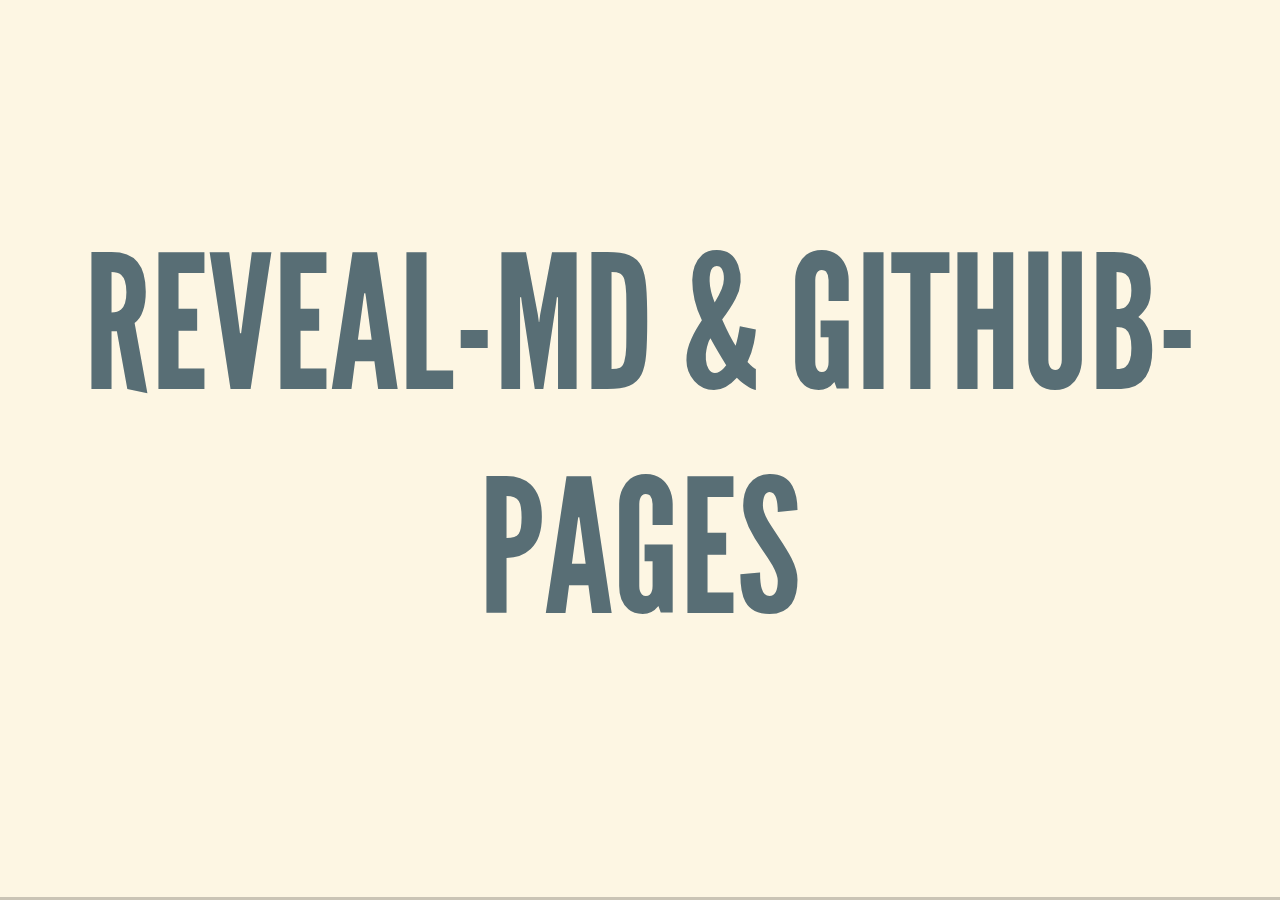
==== index.html @ 94e57914 "Initialize gh-pages" ====
<!DOCTYPE html>
<html lang="en">
  <head>
    <meta charset="utf-8" />
    <meta name="viewport" content="width=device-width, initial-scale=1.0, maximum-scale=1.0, user-scalable=no" />

    <title>reveal-md deployed to gh-pages</title>
    <link rel="stylesheet" href="./dist/reveal.css" />
    <link rel="stylesheet" href="./dist/theme/solarized.css" id="theme" />
    <link rel="stylesheet" href="./css/highlight/zenburn.css" />
    <link rel="stylesheet" href="./_assets/custom.css" />

  </head>
  <body>
    <div class="reveal">
      <div class="slides"><section  data-markdown><script type="text/template">

# reveal-md & github-pages

</script></section><section  data-markdown><script type="text/template">
## github-pages + reveal-md = awesome

* write your slides in markdown <!-- .element: class="fragment" data-fragment-index="0" -->
* commit them to github <!-- .element: class="fragment" data-fragment-index="1" -->
* get them automatically deployed <!-- .element: class="fragment" data-fragment-index=2" -->

</script></section><section  data-markdown><script type="text/template">
## get started

* just press this nice & friendly green button
![nice & friendly green button](img/1_pressButton.png)

</script></section><section  data-markdown><script type="text/template">
## get started

* give your new repo a name
* keep it public! (or git will deny to publish it)

</script></section><section  data-markdown><script type="text/template">
## get started

* choose 'gh-pages' to be the public-branch
![settings](img/2_settings.png)

</script></section><section  data-markdown><script type="text/template">
## get started

* choose 'gh-pages' to be the public-branch by:
  * first switching to master
  * and then switching back to gh-pages
  * github-bug? ¯\\_(ツ)_/¯

</script></section><section  data-markdown><script type="text/template">
![settings](img/3_selectBranch.png)

</script></section><section  data-markdown><script type="text/template">
## writing content

* edit the markdown-file `slides.md`
* find all configurations on [reveal-md](https://github.com/gaerfield/reveal-md-github-pages)

</script></section><section  data-markdown><script type="text/template">
## Customizations

* I changed a whee-bit the defaults

</script></section><section  data-markdown><script type="text/template">
## Customizations - CSS

* custom.css has some additional configs (who needs borders around pictures)
* just remove the content, if it not suits you
* but keep the file, or the build will fail

</script></section><section  data-markdown><script type="text/template">
## Customizations - includes

* the presentation is split up into multiple documents
* useful for large presentations
* an include is defined by

   `{{path/to/include.md}}`

</script></section><section  data-markdown><script type="text/template">
## Customizations - plantuml

* I really like diagrams
````
``` puml
A -> B
```
````

will become

<img src='https://g.gravizo.com/svg?@startuml;A -> B;@enduml'/>

</script></section><section  data-markdown><script type="text/template">
## Customizations - plantuml

* check [plantuml](https://plantuml.com/) for more details
* or even better: [the hitchhikers guide to plantuml](https://crashedmind.github.io/PlantUMLHitchhikersGuide/)

</script></section><section  data-markdown><script type="text/template">
## Customizations

* included scripts are configured in includes.js
* clear the content, if customizations not needed (but keep the file!)
* never read the following files:
  * `scripts/fileInclude.js`
  * `scripts/pumlpreprocessor.js`
* I know, they are open-source, but they are also crappy
* Me not good is in javascript

</script></section><section  data-markdown><script type="text/template">

# The End

have fun ;)

</script></section></div>
    </div>

    <script src="./dist/reveal.js"></script>

    <script src="./plugin/markdown/markdown.js"></script>
    <script src="./plugin/highlight/highlight.js"></script>
    <script src="./plugin/zoom/zoom.js"></script>
    <script src="./plugin/notes/notes.js"></script>
    <script src="./plugin/math/math.js"></script>
    <script>
      function extend() {
        var target = {};
        for (var i = 0; i < arguments.length; i++) {
          var source = arguments[i];
          for (var key in source) {
            if (source.hasOwnProperty(key)) {
              target[key] = source[key];
            }
          }
        }
        return target;
      }

      // default options to init reveal.js
      var defaultOptions = {
        controls: true,
        progress: true,
        history: true,
        center: true,
        transition: 'default', // none/fade/slide/convex/concave/zoom
        plugins: [
          RevealMarkdown,
          RevealHighlight,
          RevealZoom,
          RevealNotes,
          RevealMath
        ]
      };

      // options from URL query string
      var queryOptions = Reveal().getQueryHash() || {};

      var options = extend(defaultOptions, {"controls":false,"slideNumber":false,"transition":"slide","backgroundTransition":"fade"}, queryOptions);
    </script>


    <script>
      Reveal.initialize(options);
    </script>
  </body>
</html>
---- dist/reveal.css ----
/*!
* reveal.js 4.0.2
* https://revealjs.com
* MIT licensed
*
* Copyright (C) 2020 Hakim El Hattab, https://hakim.se
*/
.reveal .r-stretch,.reveal .stretch{max-width:none;max-height:none}.reveal pre.r-stretch code,.reveal pre.stretch code{height:100%;max-height:100%;box-sizing:border-box}.reveal .r-stack{display:grid}.reveal .r-stack>*{grid-area:1/1;margin:auto}.reveal .r-hstack,.reveal .r-vstack{display:flex}.reveal .r-vstack{flex-direction:column;align-items:center;justify-content:center}.reveal .r-hstack{flex-direction:row;align-items:center;justify-content:center}.reveal .items-stretch{align-items:stretch}.reveal .items-start{align-items:flex-start}.reveal .items-center{align-items:center}.reveal .items-end{align-items:flex-end}.reveal .justify-between{justify-content:space-between}.reveal .justify-around{justify-content:space-around}.reveal .justify-start{justify-content:flex-start}.reveal .justify-center{justify-content:center}.reveal .justify-end{justify-content:flex-end}html.reveal-full-page{width:100%;height:100%;height:100vh;height:calc(var(--vh,1vh) * 100);overflow:hidden}.reveal-viewport{height:100%;overflow:hidden;position:relative;line-height:1;margin:0;background-color:#fff;color:#000}.reveal .slides section .fragment{opacity:0;visibility:hidden;transition:all .2s ease;will-change:opacity}.reveal .slides section .fragment.visible{opacity:1;visibility:inherit}.reveal .slides section .fragment.disabled{transition:none}.reveal .slides section .fragment.grow{opacity:1;visibility:inherit}.reveal .slides section .fragment.grow.visible{transform:scale(1.3)}.reveal .slides section .fragment.shrink{opacity:1;visibility:inherit}.reveal .slides section .fragment.shrink.visible{transform:scale(.7)}.reveal .slides section .fragment.zoom-in{transform:scale(.1)}.reveal .slides section .fragment.zoom-in.visible{transform:none}.reveal .slides section .fragment.fade-out{opacity:1;visibility:inherit}.reveal .slides section .fragment.fade-out.visible{opacity:0;visibility:hidden}.reveal .slides section .fragment.semi-fade-out{opacity:1;visibility:inherit}.reveal .slides section .fragment.semi-fade-out.visible{opacity:.5;visibility:inherit}.reveal .slides section .fragment.strike{opacity:1;visibility:inherit}.reveal .slides section .fragment.strike.visible{text-decoration:line-through}.reveal .slides section .fragment.fade-up{transform:translate(0,40px)}.reveal .slides section .fragment.fade-up.visible{transform:translate(0,0)}.reveal .slides section .fragment.fade-down{transform:translate(0,-40px)}.reveal .slides section .fragment.fade-down.visible{transform:translate(0,0)}.reveal .slides section .fragment.fade-right{transform:translate(-40px,0)}.reveal .slides section .fragment.fade-right.visible{transform:translate(0,0)}.reveal .slides section .fragment.fade-left{transform:translate(40px,0)}.reveal .slides section .fragment.fade-left.visible{transform:translate(0,0)}.reveal .slides section .fragment.current-visible,.reveal .slides section .fragment.fade-in-then-out{opacity:0;visibility:hidden}.reveal .slides section .fragment.current-visible.current-fragment,.reveal .slides section .fragment.fade-in-then-out.current-fragment{opacity:1;visibility:inherit}.reveal .slides section .fragment.fade-in-then-semi-out{opacity:0;visibility:hidden}.reveal .slides section .fragment.fade-in-then-semi-out.visible{opacity:.5;visibility:inherit}.reveal .slides section .fragment.fade-in-then-semi-out.current-fragment{opacity:1;visibility:inherit}.reveal .slides section .fragment.highlight-blue,.reveal .slides section .fragment.highlight-current-blue,.reveal .slides section .fragment.highlight-current-green,.reveal .slides section .fragment.highlight-current-red,.reveal .slides section .fragment.highlight-green,.reveal .slides section .fragment.highlight-red{opacity:1;visibility:inherit}.reveal .slides section .fragment.highlight-red.visible{color:#ff2c2d}.reveal .slides section .fragment.highlight-green.visible{color:#17ff2e}.reveal .slides section .fragment.highlight-blue.visible{color:#1b91ff}.reveal .slides section .fragment.highlight-current-red.current-fragment{color:#ff2c2d}.reveal .slides section .fragment.highlight-current-green.current-fragment{color:#17ff2e}.reveal .slides section .fragment.highlight-current-blue.current-fragment{color:#1b91ff}.reveal:after{content:'';font-style:italic}.reveal iframe{z-index:1}.reveal a{position:relative}@keyframes bounce-right{0%,10%,25%,40%,50%{transform:translateX(0)}20%{transform:translateX(10px)}30%{transform:translateX(-5px)}}@keyframes bounce-left{0%,10%,25%,40%,50%{transform:translateX(0)}20%{transform:translateX(-10px)}30%{transform:translateX(5px)}}@keyframes bounce-down{0%,10%,25%,40%,50%{transform:translateY(0)}20%{transform:translateY(10px)}30%{transform:translateY(-5px)}}.reveal .controls{display:none;position:absolute;top:auto;bottom:12px;right:12px;left:auto;z-index:11;color:#000;pointer-events:none;font-size:10px}.reveal .controls button{position:absolute;padding:0;background-color:transparent;border:0;outline:0;cursor:pointer;color:currentColor;transform:scale(.9999);transition:color .2s ease,opacity .2s ease,transform .2s ease;z-index:2;pointer-events:auto;font-size:inherit;visibility:hidden;opacity:0;-webkit-appearance:none;-webkit-tap-highlight-color:transparent}.reveal .controls .controls-arrow:after,.reveal .controls .controls-arrow:before{content:'';position:absolute;top:0;left:0;width:2.6em;height:.5em;border-radius:.25em;background-color:currentColor;transition:all .15s ease,background-color .8s ease;transform-origin:.2em 50%;will-change:transform}.reveal .controls .controls-arrow{position:relative;width:3.6em;height:3.6em}.reveal .controls .controls-arrow:before{transform:translateX(.5em) translateY(1.55em) rotate(45deg)}.reveal .controls .controls-arrow:after{transform:translateX(.5em) translateY(1.55em) rotate(-45deg)}.reveal .controls .controls-arrow:hover:before{transform:translateX(.5em) translateY(1.55em) rotate(40deg)}.reveal .controls .controls-arrow:hover:after{transform:translateX(.5em) translateY(1.55em) rotate(-40deg)}.reveal .controls .controls-arrow:active:before{transform:translateX(.5em) translateY(1.55em) rotate(36deg)}.reveal .controls .controls-arrow:active:after{transform:translateX(.5em) translateY(1.55em) rotate(-36deg)}.reveal .controls .navigate-left{right:6.4em;bottom:3.2em;transform:translateX(-10px)}.reveal .controls .navigate-left.highlight{animation:bounce-left 2s 50 both ease-out}.reveal .controls .navigate-right{right:0;bottom:3.2em;transform:translateX(10px)}.reveal .controls .navigate-right .controls-arrow{transform:rotate(180deg)}.reveal .controls .navigate-right.highlight{animation:bounce-right 2s 50 both ease-out}.reveal .controls .navigate-up{right:3.2em;bottom:6.4em;transform:translateY(-10px)}.reveal .controls .navigate-up .controls-arrow{transform:rotate(90deg)}.reveal .controls .navigate-down{right:3.2em;bottom:-1.4em;padding-bottom:1.4em;transform:translateY(10px)}.reveal .controls .navigate-down .controls-arrow{transform:rotate(-90deg)}.reveal .controls .navigate-down.highlight{animation:bounce-down 2s 50 both ease-out}.reveal .controls[data-controls-back-arrows=faded] .navigate-up.enabled{opacity:.3}.reveal .controls[data-controls-back-arrows=faded] .navigate-up.enabled:hover{opacity:1}.reveal .controls[data-controls-back-arrows=hidden] .navigate-up.enabled{opacity:0;visibility:hidden}.reveal .controls .enabled{visibility:visible;opacity:.9;cursor:pointer;transform:none}.reveal .controls .enabled.fragmented{opacity:.5}.reveal .controls .enabled.fragmented:hover,.reveal .controls .enabled:hover{opacity:1}.reveal:not(.rtl) .controls[data-controls-back-arrows=faded] .navigate-left.enabled{opacity:.3}.reveal:not(.rtl) .controls[data-controls-back-arrows=faded] .navigate-left.enabled:hover{opacity:1}.reveal:not(.rtl) .controls[data-controls-back-arrows=hidden] .navigate-left.enabled{opacity:0;visibility:hidden}.reveal.rtl .controls[data-controls-back-arrows=faded] .navigate-right.enabled{opacity:.3}.reveal.rtl .controls[data-controls-back-arrows=faded] .navigate-right.enabled:hover{opacity:1}.reveal.rtl .controls[data-controls-back-arrows=hidden] .navigate-right.enabled{opacity:0;visibility:hidden}.reveal[data-navigation-mode=linear].has-horizontal-slides .navigate-down,.reveal[data-navigation-mode=linear].has-horizontal-slides .navigate-up{display:none}.reveal:not(.has-vertical-slides) .controls .navigate-left,.reveal[data-navigation-mode=linear].has-horizontal-slides .navigate-left{bottom:1.4em;right:5.5em}.reveal:not(.has-vertical-slides) .controls .navigate-right,.reveal[data-navigation-mode=linear].has-horizontal-slides .navigate-right{bottom:1.4em;right:.5em}.reveal:not(.has-horizontal-slides) .controls .navigate-up{right:1.4em;bottom:5em}.reveal:not(.has-horizontal-slides) .controls .navigate-down{right:1.4em;bottom:.5em}.reveal.has-dark-background .controls{color:#fff}.reveal.has-light-background .controls{color:#000}.reveal.no-hover .controls .controls-arrow:active:before,.reveal.no-hover .controls .controls-arrow:hover:before{transform:translateX(.5em) translateY(1.55em) rotate(45deg)}.reveal.no-hover .controls .controls-arrow:active:after,.reveal.no-hover .controls .controls-arrow:hover:after{transform:translateX(.5em) translateY(1.55em) rotate(-45deg)}@media screen and (min-width:500px){.reveal .controls[data-controls-layout=edges]{top:0;right:0;bottom:0;left:0}.reveal .controls[data-controls-layout=edges] .navigate-down,.reveal .controls[data-controls-layout=edges] .navigate-left,.reveal .controls[data-controls-layout=edges] .navigate-right,.reveal .controls[data-controls-layout=edges] .navigate-up{bottom:auto;right:auto}.reveal .controls[data-controls-layout=edges] .navigate-left{top:50%;left:.8em;margin-top:-1.8em}.reveal .controls[data-controls-layout=edges] .navigate-right{top:50%;right:.8em;margin-top:-1.8em}.reveal .controls[data-controls-layout=edges] .navigate-up{top:.8em;left:50%;margin-left:-1.8em}.reveal .controls[data-controls-layout=edges] .navigate-down{bottom:-.3em;left:50%;margin-left:-1.8em}}.reveal .progress{position:absolute;display:none;height:3px;width:100%;bottom:0;left:0;z-index:10;background-color:rgba(0,0,0,.2);color:#fff}.reveal .progress:after{content:'';display:block;position:absolute;height:10px;width:100%;top:-10px}.reveal .progress span{display:block;height:100%;width:100%;background-color:currentColor;transition:transform .8s cubic-bezier(.26,.86,.44,.985);transform-origin:0 0;transform:scaleX(0)}.reveal .slide-number{position:absolute;display:block;right:8px;bottom:8px;z-index:31;font-family:Helvetica,sans-serif;font-size:12px;line-height:1;color:#fff;background-color:rgba(0,0,0,.4);padding:5px}.reveal .slide-number a{color:currentColor}.reveal .slide-number-delimiter{margin:0 3px}.reveal{position:relative;width:100%;height:100%;overflow:hidden;touch-action:pinch-zoom}.reveal.embedded{touch-action:pan-y}.reveal .slides{position:absolute;width:100%;height:100%;top:0;right:0;bottom:0;left:0;margin:auto;pointer-events:none;overflow:visible;z-index:1;text-align:center;perspective:600px;perspective-origin:50% 40%}.reveal .slides>section{perspective:600px}.reveal .slides>section,.reveal .slides>section>section{display:none;position:absolute;width:100%;padding:20px 0;pointer-events:auto;z-index:10;transform-style:flat;transition:transform-origin .8s cubic-bezier(.26,.86,.44,.985),transform .8s cubic-bezier(.26,.86,.44,.985),visibility .8s cubic-bezier(.26,.86,.44,.985),opacity .8s cubic-bezier(.26,.86,.44,.985)}.reveal[data-transition-speed=fast] .slides section{transition-duration:.4s}.reveal[data-transition-speed=slow] .slides section{transition-duration:1.2s}.reveal .slides section[data-transition-speed=fast]{transition-duration:.4s}.reveal .slides section[data-transition-speed=slow]{transition-duration:1.2s}.reveal .slides>section.stack{padding-top:0;padding-bottom:0;pointer-events:none;height:100%}.reveal .slides>section.present,.reveal .slides>section>section.present{display:block;z-index:11;opacity:1}.reveal .slides>section:empty,.reveal .slides>section>section:empty,.reveal .slides>section>section[data-background-interactive],.reveal .slides>section[data-background-interactive]{pointer-events:none}.reveal.center,.reveal.center .slides,.reveal.center .slides section{min-height:0!important}.reveal .slides>section:not(.present),.reveal .slides>section>section:not(.present){pointer-events:none}.reveal.overview .slides>section,.reveal.overview .slides>section>section{pointer-events:auto}.reveal .slides>section.future,.reveal .slides>section.past,.reveal .slides>section>section.future,.reveal .slides>section>section.past{opacity:0}.reveal.slide section{-webkit-backface-visibility:hidden;backface-visibility:hidden}.reveal .slides>section[data-transition=slide].past,.reveal .slides>section[data-transition~=slide-out].past,.reveal.slide .slides>section:not([data-transition]).past{transform:translate(-150%,0)}.reveal .slides>section[data-transition=slide].future,.reveal .slides>section[data-transition~=slide-in].future,.reveal.slide .slides>section:not([data-transition]).future{transform:translate(150%,0)}.reveal .slides>section>section[data-transition=slide].past,.reveal .slides>section>section[data-transition~=slide-out].past,.reveal.slide .slides>section>section:not([data-transition]).past{transform:translate(0,-150%)}.reveal .slides>section>section[data-transition=slide].future,.reveal .slides>section>section[data-transition~=slide-in].future,.reveal.slide .slides>section>section:not([data-transition]).future{transform:translate(0,150%)}.reveal.linear section{-webkit-backface-visibility:hidden;backface-visibility:hidden}.reveal .slides>section[data-transition=linear].past,.reveal .slides>section[data-transition~=linear-out].past,.reveal.linear .slides>section:not([data-transition]).past{transform:translate(-150%,0)}.reveal .slides>section[data-transition=linear].future,.reveal .slides>section[data-transition~=linear-in].future,.reveal.linear .slides>section:not([data-transition]).future{transform:translate(150%,0)}.reveal .slides>section>section[data-transition=linear].past,.reveal .slides>section>section[data-transition~=linear-out].past,.reveal.linear .slides>section>section:not([data-transition]).past{transform:translate(0,-150%)}.reveal .slides>section>section[data-transition=linear].future,.reveal .slides>section>section[data-transition~=linear-in].future,.reveal.linear .slides>section>section:not([data-transition]).future{transform:translate(0,150%)}.reveal .slides section[data-transition=default].stack,.reveal.default .slides section.stack{transform-style:preserve-3d}.reveal .slides>section[data-transition=default].past,.reveal .slides>section[data-transition~=default-out].past,.reveal.default .slides>section:not([data-transition]).past{transform:translate3d(-100%,0,0) rotateY(-90deg) translate3d(-100%,0,0)}.reveal .slides>section[data-transition=default].future,.reveal .slides>section[data-transition~=default-in].future,.reveal.default .slides>section:not([data-transition]).future{transform:translate3d(100%,0,0) rotateY(90deg) translate3d(100%,0,0)}.reveal .slides>section>section[data-transition=default].past,.reveal .slides>section>section[data-transition~=default-out].past,.reveal.default .slides>section>section:not([data-transition]).past{transform:translate3d(0,-300px,0) rotateX(70deg) translate3d(0,-300px,0)}.reveal .slides>section>section[data-transition=default].future,.reveal .slides>section>section[data-transition~=default-in].future,.reveal.default .slides>section>section:not([data-transition]).future{transform:translate3d(0,300px,0) rotateX(-70deg) translate3d(0,300px,0)}.reveal .slides section[data-transition=convex].stack,.reveal.convex .slides section.stack{transform-style:preserve-3d}.reveal .slides>section[data-transition=convex].past,.reveal .slides>section[data-transition~=convex-out].past,.reveal.convex .slides>section:not([data-transition]).past{transform:translate3d(-100%,0,0) rotateY(-90deg) translate3d(-100%,0,0)}.reveal .slides>section[data-transition=convex].future,.reveal .slides>section[data-transition~=convex-in].future,.reveal.convex .slides>section:not([data-transition]).future{transform:translate3d(100%,0,0) rotateY(90deg) translate3d(100%,0,0)}.reveal .slides>section>section[data-transition=convex].past,.reveal .slides>section>section[data-transition~=convex-out].past,.reveal.convex .slides>section>section:not([data-transition]).past{transform:translate3d(0,-300px,0) rotateX(70deg) translate3d(0,-300px,0)}.reveal .slides>section>section[data-transition=convex].future,.reveal .slides>section>section[data-transition~=convex-in].future,.reveal.convex .slides>section>section:not([data-transition]).future{transform:translate3d(0,300px,0) rotateX(-70deg) translate3d(0,300px,0)}.reveal .slides section[data-transition=concave].stack,.reveal.concave .slides section.stack{transform-style:preserve-3d}.reveal .slides>section[data-transition=concave].past,.reveal .slides>section[data-transition~=concave-out].past,.reveal.concave .slides>section:not([data-transition]).past{transform:translate3d(-100%,0,0) rotateY(90deg) translate3d(-100%,0,0)}.reveal .slides>section[data-transition=concave].future,.reveal .slides>section[data-transition~=concave-in].future,.reveal.concave .slides>section:not([data-transition]).future{transform:translate3d(100%,0,0) rotateY(-90deg) translate3d(100%,0,0)}.reveal .slides>section>section[data-transition=concave].past,.reveal .slides>section>section[data-transition~=concave-out].past,.reveal.concave .slides>section>section:not([data-transition]).past{transform:translate3d(0,-80%,0) rotateX(-70deg) translate3d(0,-80%,0)}.reveal .slides>section>section[data-transition=concave].future,.reveal .slides>section>section[data-transition~=concave-in].future,.reveal.concave .slides>section>section:not([data-transition]).future{transform:translate3d(0,80%,0) rotateX(70deg) translate3d(0,80%,0)}.reveal .slides section[data-transition=zoom],.reveal.zoom .slides section:not([data-transition]){transition-timing-function:ease}.reveal .slides>section[data-transition=zoom].past,.reveal .slides>section[data-transition~=zoom-out].past,.reveal.zoom .slides>section:not([data-transition]).past{visibility:hidden;transform:scale(16)}.reveal .slides>section[data-transition=zoom].future,.reveal .slides>section[data-transition~=zoom-in].future,.reveal.zoom .slides>section:not([data-transition]).future{visibility:hidden;transform:scale(.2)}.reveal .slides>section>section[data-transition=zoom].past,.reveal .slides>section>section[data-transition~=zoom-out].past,.reveal.zoom .slides>section>section:not([data-transition]).past{transform:scale(16)}.reveal .slides>section>section[data-transition=zoom].future,.reveal .slides>section>section[data-transition~=zoom-in].future,.reveal.zoom .slides>section>section:not([data-transition]).future{transform:scale(.2)}.reveal.cube .slides{perspective:1300px}.reveal.cube .slides section{padding:30px;min-height:700px;-webkit-backface-visibility:hidden;backface-visibility:hidden;box-sizing:border-box;transform-style:preserve-3d}.reveal.center.cube .slides section{min-height:0}.reveal.cube .slides section:not(.stack):before{content:'';position:absolute;display:block;width:100%;height:100%;left:0;top:0;background:rgba(0,0,0,.1);border-radius:4px;transform:translateZ(-20px)}.reveal.cube .slides section:not(.stack):after{content:'';position:absolute;display:block;width:90%;height:30px;left:5%;bottom:0;background:0 0;z-index:1;border-radius:4px;box-shadow:0 95px 25px rgba(0,0,0,.2);transform:translateZ(-90px) rotateX(65deg)}.reveal.cube .slides>section.stack{padding:0;background:0 0}.reveal.cube .slides>section.past{transform-origin:100% 0;transform:translate3d(-100%,0,0) rotateY(-90deg)}.reveal.cube .slides>section.future{transform-origin:0 0;transform:translate3d(100%,0,0) rotateY(90deg)}.reveal.cube .slides>section>section.past{transform-origin:0 100%;transform:translate3d(0,-100%,0) rotateX(90deg)}.reveal.cube .slides>section>section.future{transform-origin:0 0;transform:translate3d(0,100%,0) rotateX(-90deg)}.reveal.page .slides{perspective-origin:0 50%;perspective:3000px}.reveal.page .slides section{padding:30px;min-height:700px;box-sizing:border-box;transform-style:preserve-3d}.reveal.page .slides section.past{z-index:12}.reveal.page .slides section:not(.stack):before{content:'';position:absolute;display:block;width:100%;height:100%;left:0;top:0;background:rgba(0,0,0,.1);transform:translateZ(-20px)}.reveal.page .slides section:not(.stack):after{content:'';position:absolute;display:block;width:90%;height:30px;left:5%;bottom:0;background:0 0;z-index:1;border-radius:4px;box-shadow:0 95px 25px rgba(0,0,0,.2);-webkit-transform:translateZ(-90px) rotateX(65deg)}.reveal.page .slides>section.stack{padding:0;background:0 0}.reveal.page .slides>section.past{transform-origin:0 0;transform:translate3d(-40%,0,0) rotateY(-80deg)}.reveal.page .slides>section.future{transform-origin:100% 0;transform:translate3d(0,0,0)}.reveal.page .slides>section>section.past{transform-origin:0 0;transform:translate3d(0,-40%,0) rotateX(80deg)}.reveal.page .slides>section>section.future{transform-origin:0 100%;transform:translate3d(0,0,0)}.reveal .slides section[data-transition=fade],.reveal.fade .slides section:not([data-transition]),.reveal.fade .slides>section>section:not([data-transition]){transform:none;transition:opacity .5s}.reveal.fade.overview .slides section,.reveal.fade.overview .slides>section>section{transition:none}.reveal .slides section[data-transition=none],.reveal.none .slides section:not([data-transition]){transform:none;transition:none}.reveal .pause-overlay{position:absolute;top:0;left:0;width:100%;height:100%;background:#000;visibility:hidden;opacity:0;z-index:100;transition:all 1s ease}.reveal .pause-overlay .resume-button{position:absolute;bottom:20px;right:20px;color:#ccc;border-radius:2px;padding:6px 14px;border:2px solid #ccc;font-size:16px;background:0 0;cursor:pointer}.reveal .pause-overlay .resume-button:hover{color:#fff;border-color:#fff}.reveal.paused .pause-overlay{visibility:visible;opacity:1}.reveal .no-transition,.reveal .no-transition *,.reveal .slides.disable-slide-transitions section{transition:none!important}.reveal .slides.disable-slide-transitions section{transform:none!important}.reveal .backgrounds{position:absolute;width:100%;height:100%;top:0;left:0;perspective:600px}.reveal .slide-background{display:none;position:absolute;width:100%;height:100%;opacity:0;visibility:hidden;overflow:hidden;background-color:rgba(0,0,0,0);transition:all .8s cubic-bezier(.26,.86,.44,.985)}.reveal .slide-background-content{position:absolute;width:100%;height:100%;background-position:50% 50%;background-repeat:no-repeat;background-size:cover}.reveal .slide-background.stack{display:block}.reveal .slide-background.present{opacity:1;visibility:visible;z-index:2}.print-pdf .reveal .slide-background{opacity:1!important;visibility:visible!important}.reveal .slide-background video{position:absolute;width:100%;height:100%;max-width:none;max-height:none;top:0;left:0;-o-object-fit:cover;object-fit:cover}.reveal .slide-background[data-background-size=contain] video{-o-object-fit:contain;object-fit:contain}.reveal>.backgrounds .slide-background[data-background-transition=none],.reveal[data-background-transition=none]>.backgrounds .slide-background{transition:none}.reveal>.backgrounds .slide-background[data-background-transition=slide],.reveal[data-background-transition=slide]>.backgrounds .slide-background{opacity:1;-webkit-backface-visibility:hidden;backface-visibility:hidden}.reveal>.backgrounds .slide-background.past[data-background-transition=slide],.reveal[data-background-transition=slide]>.backgrounds .slide-background.past{transform:translate(-100%,0)}.reveal>.backgrounds .slide-background.future[data-background-transition=slide],.reveal[data-background-transition=slide]>.backgrounds .slide-background.future{transform:translate(100%,0)}.reveal>.backgrounds .slide-background>.slide-background.past[data-background-transition=slide],.reveal[data-background-transition=slide]>.backgrounds .slide-background>.slide-background.past{transform:translate(0,-100%)}.reveal>.backgrounds .slide-background>.slide-background.future[data-background-transition=slide],.reveal[data-background-transition=slide]>.backgrounds .slide-background>.slide-background.future{transform:translate(0,100%)}.reveal>.backgrounds .slide-background.past[data-background-transition=convex],.reveal[data-background-transition=convex]>.backgrounds .slide-background.past{opacity:0;transform:translate3d(-100%,0,0) rotateY(-90deg) translate3d(-100%,0,0)}.reveal>.backgrounds .slide-background.future[data-background-transition=convex],.reveal[data-background-transition=convex]>.backgrounds .slide-background.future{opacity:0;transform:translate3d(100%,0,0) rotateY(90deg) translate3d(100%,0,0)}.reveal>.backgrounds .slide-background>.slide-background.past[data-background-transition=convex],.reveal[data-background-transition=convex]>.backgrounds .slide-background>.slide-background.past{opacity:0;transform:translate3d(0,-100%,0) rotateX(90deg) translate3d(0,-100%,0)}.reveal>.backgrounds .slide-background>.slide-background.future[data-background-transition=convex],.reveal[data-background-transition=convex]>.backgrounds .slide-background>.slide-background.future{opacity:0;transform:translate3d(0,100%,0) rotateX(-90deg) translate3d(0,100%,0)}.reveal>.backgrounds .slide-background.past[data-background-transition=concave],.reveal[data-background-transition=concave]>.backgrounds .slide-background.past{opacity:0;transform:translate3d(-100%,0,0) rotateY(90deg) translate3d(-100%,0,0)}.reveal>.backgrounds .slide-background.future[data-background-transition=concave],.reveal[data-background-transition=concave]>.backgrounds .slide-background.future{opacity:0;transform:translate3d(100%,0,0) rotateY(-90deg) translate3d(100%,0,0)}.reveal>.backgrounds .slide-background>.slide-background.past[data-background-transition=concave],.reveal[data-background-transition=concave]>.backgrounds .slide-background>.slide-background.past{opacity:0;transform:translate3d(0,-100%,0) rotateX(-90deg) translate3d(0,-100%,0)}.reveal>.backgrounds .slide-background>.slide-background.future[data-background-transition=concave],.reveal[data-background-transition=concave]>.backgrounds .slide-background>.slide-background.future{opacity:0;transform:translate3d(0,100%,0) rotateX(90deg) translate3d(0,100%,0)}.reveal>.backgrounds .slide-background[data-background-transition=zoom],.reveal[data-background-transition=zoom]>.backgrounds .slide-background{transition-timing-function:ease}.reveal>.backgrounds .slide-background.past[data-background-transition=zoom],.reveal[data-background-transition=zoom]>.backgrounds .slide-background.past{opacity:0;visibility:hidden;transform:scale(16)}.reveal>.backgrounds .slide-background.future[data-background-transition=zoom],.reveal[data-background-transition=zoom]>.backgrounds .slide-background.future{opacity:0;visibility:hidden;transform:scale(.2)}.reveal>.backgrounds .slide-background>.slide-background.past[data-background-transition=zoom],.reveal[data-background-transition=zoom]>.backgrounds .slide-background>.slide-background.past{opacity:0;visibility:hidden;transform:scale(16)}.reveal>.backgrounds .slide-background>.slide-background.future[data-background-transition=zoom],.reveal[data-background-transition=zoom]>.backgrounds .slide-background>.slide-background.future{opacity:0;visibility:hidden;transform:scale(.2)}.reveal[data-transition-speed=fast]>.backgrounds .slide-background{transition-duration:.4s}.reveal[data-transition-speed=slow]>.backgrounds .slide-background{transition-duration:1.2s}.reveal [data-auto-animate-target^=unmatched]{will-change:opacity}.reveal section[data-auto-animate]:not(.stack):not([data-auto-animate=running]) [data-auto-animate-target^=unmatched]{opacity:0}.reveal.overview{perspective-origin:50% 50%;perspective:700px}.reveal.overview .slides{-moz-transform-style:preserve-3d}.reveal.overview .slides section{height:100%;top:0!important;opacity:1!important;overflow:hidden;visibility:visible!important;cursor:pointer;box-sizing:border-box}.reveal.overview .slides section.present,.reveal.overview .slides section:hover{outline:10px solid rgba(150,150,150,.4);outline-offset:10px}.reveal.overview .slides section .fragment{opacity:1;transition:none}.reveal.overview .slides section:after,.reveal.overview .slides section:before{display:none!important}.reveal.overview .slides>section.stack{padding:0;top:0!important;background:0 0;outline:0;overflow:visible}.reveal.overview .backgrounds{perspective:inherit;-moz-transform-style:preserve-3d}.reveal.overview .backgrounds .slide-background{opacity:1;visibility:visible;outline:10px solid rgba(150,150,150,.1);outline-offset:10px}.reveal.overview .backgrounds .slide-background.stack{overflow:visible}.reveal.overview .slides section,.reveal.overview-deactivating .slides section{transition:none}.reveal.overview .backgrounds .slide-background,.reveal.overview-deactivating .backgrounds .slide-background{transition:none}.reveal.rtl .slides,.reveal.rtl .slides h1,.reveal.rtl .slides h2,.reveal.rtl .slides h3,.reveal.rtl .slides h4,.reveal.rtl .slides h5,.reveal.rtl .slides h6{direction:rtl;font-family:sans-serif}.reveal.rtl code,.reveal.rtl pre{direction:ltr}.reveal.rtl ol,.reveal.rtl ul{text-align:right}.reveal.rtl .progress span{transform-origin:100% 0}.reveal.has-parallax-background .backgrounds{transition:all .8s ease}.reveal.has-parallax-background[data-transition-speed=fast] .backgrounds{transition-duration:.4s}.reveal.has-parallax-background[data-transition-speed=slow] .backgrounds{transition-duration:1.2s}.reveal>.overlay{position:absolute;top:0;left:0;width:100%;height:100%;z-index:1000;background:rgba(0,0,0,.9);transition:all .3s ease}.reveal>.overlay .spinner{position:absolute;display:block;top:50%;left:50%;width:32px;height:32px;margin:-16px 0 0 -16px;z-index:10;background-image:url([data-uri]%2F%2F%2F6%2Bvr8nJybW1tcDAwOjo6Nvb26ioqKOjo7Ozs%2FLy8vz8%2FAAAAAAAAAAAACH%2FC05FVFNDQVBFMi4wAwEAAAAh%2FhpDcmVhdGVkIHdpdGggYWpheGxvYWQuaW5mbwAh%[base64]%2FV%2FnmOM82XiHRLYKhKP1oZmADdEAAAh%2BQQJCgAAACwAAAAAIAAgAAAE6hDISWlZpOrNp1lGNRSdRpDUolIGw5RUYhhHukqFu8DsrEyqnWThGvAmhVlteBvojpTDDBUEIFwMFBRAmBkSgOrBFZogCASwBDEY%2FCZSg7GSE0gSCjQBMVG023xWBhklAnoEdhQEfyNqMIcKjhRsjEdnezB%2BA4k8gTwJhFuiW4dokXiloUepBAp5qaKpp6%2BHo7aWW54wl7obvEe0kRuoplCGepwSx2jJvqHEmGt6whJpGpfJCHmOoNHKaHx61WiSR92E4lbFoq%2BB6QDtuetcaBPnW6%2BO7wDHpIiK9SaVK5GgV543tzjgGcghAgAh%[base64]%2B%2BG%2Bw48edZPK%2BM6hLJpQg484enXIdQFSS1u6UhksENEQAAIfkECQoAAAAsAAAAACAAIAAABOcQyEmpGKLqzWcZRVUQnZYg1aBSh2GUVEIQ2aQOE%2BG%2BcD4ntpWkZQj1JIiZIogDFFyHI0UxQwFugMSOFIPJftfVAEoZLBbcLEFhlQiqGp1Vd140AUklUN3eCA51C1EWMzMCezCBBmkxVIVHBWd3HHl9JQOIJSdSnJ0TDKChCwUJjoWMPaGqDKannasMo6WnM562R5YluZRwur0wpgqZE7NKUm%2BFNRPIhjBJxKZteWuIBMN4zRMIVIhffcgojwCF117i4nlLnY5ztRLsnOk%2BaV%2BoJY7V7m76PdkS4trKcdg0Zc0tTcKkRAAAIfkECQoAAAAsAAAAACAAIAAABO4QyEkpKqjqzScpRaVkXZWQEximw1BSCUEIlDohrft6cpKCk5xid5MNJTaAIkekKGQkWyKHkvhKsR7ARmitkAYDYRIbUQRQjWBwJRzChi9CRlBcY1UN4g0%[base64]%[base64]%2BE71SRQeyqUToLA7VxF0JDyIQh%2FMVVPMt1ECZlfcjZJ9mIKoaTl1MRIl5o4CUKXOwmyrCInCKqcWtvadL2SYhyASyNDJ0uIiRMDjI0Fd30%2FiI2UA5GSS5UDj2l6NoqgOgN4gksEBgYFf0FDqKgHnyZ9OX8HrgYHdHpcHQULXAS2qKpENRg7eAMLC7kTBaixUYFkKAzWAAnLC7FLVxLWDBLKCwaKTULgEwbLA4hJtOkSBNqITT3xEgfLpBtzE%2FjiuL04RGEBgwWhShRgQExHBAAh%2BQQJCgAAACwAAAAAIAAgAAAE7xDISWlSqerNpyJKhWRdlSAVoVLCWk6JKlAqAavhO9UkUHsqlE6CwO1cRdCQ8iEIfzFVTzLdRAmZX3I2SfZiCqGk5dTESJeaOAlClzsJsqwiJwiqnFrb2nS9kmIcgEsjQydLiIlHehhpejaIjzh9eomSjZR%[base64]%2BE71SRQeyqUToLA7VxF0JDyIQh%[base64]%2BE71SRQeyqUToLA7VxF0JDyIQh%2FMVVPMt1ECZlfcjZJ9mIKoaTl1MRIl5o4CUKXOwmyrCInCKqcWtvadL2SYhyASyNDJ0uIiUd6GAULDJCRiXo1CpGXDJOUjY%2BYip9DhToJA4RBLwMLCwVDfRgbBAaqqoZ1XBMHswsHtxtFaH1iqaoGNgAIxRpbFAgfPQSqpbgGBqUD1wBXeCYp1AYZ19JJOYgH1KwA4UBvQwXUBxPqVD9L3sbp2BNk2xvvFPJd%2BMFCN6HAAIKgNggY0KtEBAAh%[base64]%2BvsYMDAzZQPC9VCNkDWUhGkuE5PxJNwiUK4UfLzOlD4WvzAHaoG9nxPi5d%2BjYUqfAhhykOFwJWiAAAIfkECQoAAAAsAAAAACAAIAAABPAQyElpUqnqzaciSoVkXVUMFaFSwlpOCcMYlErAavhOMnNLNo8KsZsMZItJEIDIFSkLGQoQTNhIsFehRww2CQLKF0tYGKYSg%2BygsZIuNqJksKgbfgIGepNo2cIUB3V1B3IvNiBYNQaDSTtfhhx0CwVPI0UJe0%2Bbm4g5VgcGoqOcnjmjqDSdnhgEoamcsZuXO1aWQy8KAwOAuTYYGwi7w5h%2BKr0SJ8MFihpNbx%2B4Erq7BYBuzsdiH1jCAzoSfl0rVirNbRXlBBlLX%2BBP0XJLAPGzTkAuAOqb0WT5AH7OcdCm5B8TgRwSRKIHQtaLCwg1RAAAOwAAAAAAAAAAAA%3D%3D);visibility:visible;opacity:.6;transition:all .3s ease}.reveal>.overlay header{position:absolute;left:0;top:0;width:100%;padding:5px;z-index:2;box-sizing:border-box}.reveal>.overlay header a{display:inline-block;width:40px;height:40px;line-height:36px;padding:0 10px;float:right;opacity:.6;box-sizing:border-box}.reveal>.overlay header a:hover{opacity:1}.reveal>.overlay header a .icon{display:inline-block;width:20px;height:20px;background-position:50% 50%;background-size:100%;background-repeat:no-repeat}.reveal>.overlay header a.close .icon{background-image:url([data-uri])}.reveal>.overlay header a.external .icon{background-image:url([data-uri])}.reveal>.overlay .viewport{position:absolute;display:flex;top:50px;right:0;bottom:0;left:0}.reveal>.overlay.overlay-preview .viewport iframe{width:100%;height:100%;max-width:100%;max-height:100%;border:0;opacity:0;visibility:hidden;transition:all .3s ease}.reveal>.overlay.overlay-preview.loaded .viewport iframe{opacity:1;visibility:visible}.reveal>.overlay.overlay-preview.loaded .viewport-inner{position:absolute;z-index:-1;left:0;top:45%;width:100%;text-align:center;letter-spacing:normal}.reveal>.overlay.overlay-preview .x-frame-error{opacity:0;transition:opacity .3s ease .3s}.reveal>.overlay.overlay-preview.loaded .x-frame-error{opacity:1}.reveal>.overlay.overlay-preview.loaded .spinner{opacity:0;visibility:hidden;transform:scale(.2)}.reveal>.overlay.overlay-help .viewport{overflow:auto;color:#fff}.reveal>.overlay.overlay-help .viewport .viewport-inner{width:600px;margin:auto;padding:20px 20px 80px 20px;text-align:center;letter-spacing:normal}.reveal>.overlay.overlay-help .viewport .viewport-inner .title{font-size:20px}.reveal>.overlay.overlay-help .viewport .viewport-inner table{border:1px solid #fff;border-collapse:collapse;font-size:16px}.reveal>.overlay.overlay-help .viewport .viewport-inner table td,.reveal>.overlay.overlay-help .viewport .viewport-inner table th{width:200px;padding:14px;border:1px solid #fff;vertical-align:middle}.reveal>.overlay.overlay-help .viewport .viewport-inner table th{padding-top:20px;padding-bottom:20px}.reveal .playback{position:absolute;left:15px;bottom:20px;z-index:30;cursor:pointer;transition:all .4s ease;-webkit-tap-highlight-color:transparent}.reveal.overview .playback{opacity:0;visibility:hidden}.reveal .hljs{min-height:100%}.reveal .hljs table{margin:initial}.reveal .hljs-ln-code,.reveal .hljs-ln-numbers{padding:0;border:0}.reveal .hljs-ln-numbers{opacity:.6;padding-right:.75em;text-align:right;vertical-align:top}.reveal .hljs.has-highlights tr:not(.highlight-line){opacity:.4}.reveal .hljs:not(:first-child).fragment{position:absolute;top:0;left:0;width:100%;box-sizing:border-box}.reveal pre[data-auto-animate-target]{overflow:hidden}.reveal pre[data-auto-animate-target] code{height:100%}.reveal .roll{display:inline-block;line-height:1.2;overflow:hidden;vertical-align:top;perspective:400px;perspective-origin:50% 50%}.reveal .roll:hover{background:0 0;text-shadow:none}.reveal .roll span{display:block;position:relative;padding:0 2px;pointer-events:none;transition:all .4s ease;transform-origin:50% 0;transform-style:preserve-3d;-webkit-backface-visibility:hidden;backface-visibility:hidden}.reveal .roll:hover span{background:rgba(0,0,0,.5);transform:translate3d(0,0,-45px) rotateX(90deg)}.reveal .roll span:after{content:attr(data-title);display:block;position:absolute;left:0;top:0;padding:0 2px;-webkit-backface-visibility:hidden;backface-visibility:hidden;transform-origin:50% 0;transform:translate3d(0,110%,0) rotateX(-90deg)}.reveal aside.notes{display:none}.reveal .speaker-notes{display:none;position:absolute;width:33.33333%;height:100%;top:0;left:100%;padding:14px 18px 14px 18px;z-index:1;font-size:18px;line-height:1.4;border:1px solid rgba(0,0,0,.05);color:#222;background-color:#f5f5f5;overflow:auto;box-sizing:border-box;text-align:left;font-family:Helvetica,sans-serif;-webkit-overflow-scrolling:touch}.reveal .speaker-notes .notes-placeholder{color:#ccc;font-style:italic}.reveal .speaker-notes:focus{outline:0}.reveal .speaker-notes:before{content:'Speaker notes';display:block;margin-bottom:10px;opacity:.5}.reveal.show-notes{max-width:75%;overflow:visible}.reveal.show-notes .speaker-notes{display:block}@media screen and (min-width:1600px){.reveal .speaker-notes{font-size:20px}}@media screen and (max-width:1024px){.reveal.show-notes{border-left:0;max-width:none;max-height:70%;max-height:70vh;overflow:visible}.reveal.show-notes .speaker-notes{top:100%;left:0;width:100%;height:42.85714%;height:30vh;border:0}}@media screen and (max-width:600px){.reveal.show-notes{max-height:60%;max-height:60vh}.reveal.show-notes .speaker-notes{top:100%;height:66.66667%;height:40vh}.reveal .speaker-notes{font-size:14px}}.zoomed .reveal *,.zoomed .reveal :after,.zoomed .reveal :before{-webkit-backface-visibility:visible!important;backface-visibility:visible!important}.zoomed .reveal .controls,.zoomed .reveal .progress{opacity:0}.zoomed .reveal .roll span{background:0 0}.zoomed .reveal .roll span:after{visibility:hidden}html.print-pdf *{-webkit-print-color-adjust:exact}html.print-pdf{width:100%;height:100%;overflow:visible}html.print-pdf body{margin:0 auto!important;border:0;padding:0;float:none!important;overflow:visible}html.print-pdf .nestedarrow,html.print-pdf .reveal .controls,html.print-pdf .reveal .playback,html.print-pdf .reveal .progress,html.print-pdf .reveal.overview,html.print-pdf .state-background{display:none!important}html.print-pdf .reveal pre code{overflow:hidden!important;font-family:Courier,'Courier New',monospace!important}html.print-pdf .reveal{width:auto!important;height:auto!important;overflow:hidden!important}html.print-pdf .reveal .slides{position:static;width:100%!important;height:auto!important;zoom:1!important;pointer-events:initial;left:auto;top:auto;margin:0!important;padding:0!important;overflow:visible;display:block;perspective:none;perspective-origin:50% 50%}html.print-pdf .reveal .slides .pdf-page{position:relative;overflow:hidden;z-index:1;page-break-after:always}html.print-pdf .reveal .slides section{visibility:visible!important;display:block!important;position:absolute!important;margin:0!important;padding:0!important;box-sizing:border-box!important;min-height:1px;opacity:1!important;transform-style:flat!important;transform:none!important}html.print-pdf .reveal section.stack{position:relative!important;margin:0!important;padding:0!important;page-break-after:avoid!important;height:auto!important;min-height:auto!important}html.print-pdf .reveal img{box-shadow:none}html.print-pdf .reveal .backgrounds{display:none}html.print-pdf .reveal .slide-background{display:block!important;position:absolute;top:0;left:0;width:100%;height:100%;z-index:auto!important}html.print-pdf .reveal.show-notes{max-width:none;max-height:none}html.print-pdf .reveal .speaker-notes-pdf{display:block;width:100%;height:auto;max-height:none;top:auto;right:auto;bottom:auto;left:auto;z-index:100}html.print-pdf .reveal .speaker-notes-pdf[data-layout=separate-page]{position:relative;color:inherit;background-color:transparent;padding:20px;page-break-after:always;border:0}html.print-pdf .reveal .slide-number-pdf{display:block;position:absolute;font-size:14px}html.print-pdf .aria-status{display:none}@media print{html:not(.print-pdf){background:#fff;width:auto;height:auto;overflow:visible}html:not(.print-pdf) body{background:#fff;font-size:20pt;width:auto;height:auto;border:0;margin:0 5%;padding:0;overflow:visible;float:none!important}html:not(.print-pdf) .controls,html:not(.print-pdf) .fork-reveal,html:not(.print-pdf) .nestedarrow,html:not(.print-pdf) .reveal .backgrounds,html:not(.print-pdf) .reveal .progress,html:not(.print-pdf) .reveal .slide-number,html:not(.print-pdf) .share-reveal,html:not(.print-pdf) .state-background{display:none!important}html:not(.print-pdf) body,html:not(.print-pdf) li,html:not(.print-pdf) p,html:not(.print-pdf) td{font-size:20pt!important;color:#000}html:not(.print-pdf) h1,html:not(.print-pdf) h2,html:not(.print-pdf) h3,html:not(.print-pdf) h4,html:not(.print-pdf) h5,html:not(.print-pdf) h6{color:#000!important;height:auto;line-height:normal;text-align:left;letter-spacing:normal}html:not(.print-pdf) h1{font-size:28pt!important}html:not(.print-pdf) h2{font-size:24pt!important}html:not(.print-pdf) h3{font-size:22pt!important}html:not(.print-pdf) h4{font-size:22pt!important;font-variant:small-caps}html:not(.print-pdf) h5{font-size:21pt!important}html:not(.print-pdf) h6{font-size:20pt!important;font-style:italic}html:not(.print-pdf) a:link,html:not(.print-pdf) a:visited{color:#000!important;font-weight:700;text-decoration:underline}html:not(.print-pdf) div,html:not(.print-pdf) ol,html:not(.print-pdf) p,html:not(.print-pdf) ul{visibility:visible;position:static;width:auto;height:auto;display:block;overflow:visible;margin:0;text-align:left!important}html:not(.print-pdf) .reveal pre,html:not(.print-pdf) .reveal table{margin-left:0;margin-right:0}html:not(.print-pdf) .reveal pre code{padding:20px}html:not(.print-pdf) .reveal blockquote{margin:20px 0}html:not(.print-pdf) .reveal .slides{position:static!important;width:auto!important;height:auto!important;left:0!important;top:0!important;margin-left:0!important;margin-top:0!important;padding:0!important;zoom:1!important;transform:none!important;overflow:visible!important;display:block!important;text-align:left!important;perspective:none;perspective-origin:50% 50%}html:not(.print-pdf) .reveal .slides section{visibility:visible!important;position:static!important;width:auto!important;height:auto!important;display:block!important;overflow:visible!important;left:0!important;top:0!important;margin-left:0!important;margin-top:0!important;padding:60px 20px!important;z-index:auto!important;opacity:1!important;page-break-after:always!important;transform-style:flat!important;transform:none!important;transition:none!important}html:not(.print-pdf) .reveal .slides section.stack{padding:0!important}html:not(.print-pdf) .reveal section:last-of-type{page-break-after:avoid!important}html:not(.print-pdf) .reveal section .fragment{opacity:1!important;visibility:visible!important;transform:none!important}html:not(.print-pdf) .reveal section img{display:block;margin:15px 0;background:#fff;border:1px solid #666;box-shadow:none}html:not(.print-pdf) .reveal section small{font-size:.8em}html:not(.print-pdf) .reveal .hljs{max-height:100%;white-space:pre-wrap;word-wrap:break-word;word-break:break-word;font-size:15pt}html:not(.print-pdf) .reveal .hljs .hljs-ln-numbers{white-space:nowrap}html:not(.print-pdf) .reveal .hljs td{font-size:inherit!important;color:inherit!important}}
---- dist/theme/solarized.css ----
/**
 * Solarized Light theme for reveal.js.
 * Author: Achim Staebler
 */
@import url(fonts/league-gothic/league-gothic.css);
@import url(https://fonts.googleapis.com/css?family=Lato:400,700,400italic,700italic);
/**
 * Solarized colors by Ethan Schoonover
 */
html * {
  color-profile: sRGB;
  rendering-intent: auto; }

/*********************************************
 * GLOBAL STYLES
 *********************************************/
:root {
  --background-color: #fdf6e3;
  --main-font: Lato, sans-serif;
  --main-font-size: 40px;
  --main-color: #657b83;
  --block-margin: 20px;
  --heading-margin: 0 0 20px 0;
  --heading-font: League Gothic, Impact, sans-serif;
  --heading-color: #586e75;
  --heading-line-height: 1.2;
  --heading-letter-spacing: normal;
  --heading-text-transform: uppercase;
  --heading-text-shadow: none;
  --heading-font-weight: normal;
  --heading1-text-shadow: none;
  --heading1-size: 3.77em;
  --heading2-size: 2.11em;
  --heading3-size: 1.55em;
  --heading4-size: 1em;
  --code-font: monospace;
  --link-color: #268bd2;
  --link-color-hover: #78b9e6;
  --selection-background-color: #d33682;
  --selection-color: #fff; }

.reveal-viewport {
  background: #fdf6e3;
  background-color: #fdf6e3; }

.reveal {
  font-family: "Lato", sans-serif;
  font-size: 40px;
  font-weight: normal;
  color: #657b83; }

.reveal ::selection {
  color: #fff;
  background: #d33682;
  text-shadow: none; }

.reveal ::-moz-selection {
  color: #fff;
  background: #d33682;
  text-shadow: none; }

.reveal .slides section,
.reveal .slides section > section {
  line-height: 1.3;
  font-weight: inherit; }

/*********************************************
 * HEADERS
 *********************************************/
.reveal h1,
.reveal h2,
.reveal h3,
.reveal h4,
.reveal h5,
.reveal h6 {
  margin: 0 0 20px 0;
  color: #586e75;
  font-family: "League Gothic", Impact, sans-serif;
  font-weight: normal;
  line-height: 1.2;
  letter-spacing: normal;
  text-transform: uppercase;
  text-shadow: none;
  word-wrap: break-word; }

.reveal h1 {
  font-size: 3.77em; }

.reveal h2 {
  font-size: 2.11em; }

.reveal h3 {
  font-size: 1.55em; }

.reveal h4 {
  font-size: 1em; }

.reveal h1 {
  text-shadow: none; }

/*********************************************
 * OTHER
 *********************************************/
.reveal p {
  margin: 20px 0;
  line-height: 1.3; }

/* Ensure certain elements are never larger than the slide itself */
.reveal img,
.reveal video,
.reveal iframe {
  max-width: 95%;
  max-height: 95%; }

.reveal strong,
.reveal b {
  font-weight: bold; }

.reveal em {
  font-style: italic; }

.reveal ol,
.reveal dl,
.reveal ul {
  display: inline-block;
  text-align: left;
  margin: 0 0 0 1em; }

.reveal ol {
  list-style-type: decimal; }

.reveal ul {
  list-style-type: disc; }

.reveal ul ul {
  list-style-type: square; }

.reveal ul ul ul {
  list-style-type: circle; }

.reveal ul ul,
.reveal ul ol,
.reveal ol ol,
.reveal ol ul {
  display: block;
  margin-left: 40px; }

.reveal dt {
  font-weight: bold; }

.reveal dd {
  margin-left: 40px; }

.reveal blockquote {
  display: block;
  position: relative;
  width: 70%;
  margin: 20px auto;
  padding: 5px;
  font-style: italic;
  background: rgba(255, 255, 255, 0.05);
  box-shadow: 0px 0px 2px rgba(0, 0, 0, 0.2); }

.reveal blockquote p:first-child,
.reveal blockquote p:last-child {
  display: inline-block; }

.reveal q {
  font-style: italic; }

.reveal pre {
  display: block;
  position: relative;
  width: 90%;
  margin: 20px auto;
  text-align: left;
  font-size: 0.55em;
  font-family: monospace;
  line-height: 1.2em;
  word-wrap: break-word;
  box-shadow: 0px 5px 15px rgba(0, 0, 0, 0.15); }

.reveal code {
  font-family: monospace;
  text-transform: none; }

.reveal pre code {
  display: block;
  padding: 5px;
  overflow: auto;
  max-height: 400px;
  word-wrap: normal; }

.reveal table {
  margin: auto;
  border-collapse: collapse;
  border-spacing: 0; }

.reveal table th {
  font-weight: bold; }

.reveal table th,
.reveal table td {
  text-align: left;
  padding: 0.2em 0.5em 0.2em 0.5em;
  border-bottom: 1px solid; }

.reveal table th[align="center"],
.reveal table td[align="center"] {
  text-align: center; }

.reveal table th[align="right"],
.reveal table td[align="right"] {
  text-align: right; }

.reveal table tbody tr:last-child th,
.reveal table tbody tr:last-child td {
  border-bottom: none; }

.reveal sup {
  vertical-align: super;
  font-size: smaller; }

.reveal sub {
  vertical-align: sub;
  font-size: smaller; }

.reveal small {
  display: inline-block;
  font-size: 0.6em;
  line-height: 1.2em;
  vertical-align: top; }

.reveal small * {
  vertical-align: top; }

.reveal img {
  margin: 20px 0; }

/*********************************************
 * LINKS
 *********************************************/
.reveal a {
  color: #268bd2;
  text-decoration: none;
  transition: color .15s ease; }

.reveal a:hover {
  color: #78b9e6;
  text-shadow: none;
  border: none; }

.reveal .roll span:after {
  color: #fff;
  background: #1a6091; }

/*********************************************
 * Frame helper
 *********************************************/
.reveal .r-frame {
  border: 4px solid #657b83;
  box-shadow: 0 0 10px rgba(0, 0, 0, 0.15); }

.reveal a .r-frame {
  transition: all .15s linear; }

.reveal a:hover .r-frame {
  border-color: #268bd2;
  box-shadow: 0 0 20px rgba(0, 0, 0, 0.55); }

/*********************************************
 * NAVIGATION CONTROLS
 *********************************************/
.reveal .controls {
  color: #268bd2; }

/*********************************************
 * PROGRESS BAR
 *********************************************/
.reveal .progress {
  background: rgba(0, 0, 0, 0.2);
  color: #268bd2; }

/*********************************************
 * PRINT BACKGROUND
 *********************************************/
@media print {
  .backgrounds {
    background-color: #fdf6e3; } }
---- css/highlight/zenburn.css ----
/*

Zenburn style from voldmar.ru (c) Vladimir Epifanov <voldmar@voldmar.ru>
based on dark.css by Ivan Sagalaev

*/

.hljs {
  display: block;
  overflow-x: auto;
  padding: 0.5em;
  background: #3f3f3f;
  color: #dcdcdc;
}

.hljs-keyword,
.hljs-selector-tag,
.hljs-tag {
  color: #e3ceab;
}

.hljs-template-tag {
  color: #dcdcdc;
}

.hljs-number {
  color: #8cd0d3;
}

.hljs-variable,
.hljs-template-variable,
.hljs-attribute {
  color: #efdcbc;
}

.hljs-literal {
  color: #efefaf;
}

.hljs-subst {
  color: #8f8f8f;
}

.hljs-title,
.hljs-name,
.hljs-selector-id,
.hljs-selector-class,
.hljs-section,
.hljs-type {
  color: #efef8f;
}

.hljs-symbol,
.hljs-bullet,
.hljs-link {
  color: #dca3a3;
}

.hljs-deletion,
.hljs-string,
.hljs-built_in,
.hljs-builtin-name {
  color: #cc9393;
}

.hljs-addition,
.hljs-comment,
.hljs-quote,
.hljs-meta {
  color: #7f9f7f;
}


.hljs-emphasis {
  font-style: italic;
}

.hljs-strong {
  font-weight: bold;
}
---- _assets/custom.css ----
html.dimBackground .slide-background { opacity: 0.4 !important; }

/* make code sections larger */
.reveal pre code {
    max-height: 525px;
}

/* images without borders */
.reveal section img { background:none; border:none; box-shadow:none; }

.reveal pre {
    box-shadow: none;
}

/* two-column layout */
#left {
    left: -8.33%;
    text-align: left;
    float: left;
    width: 50%;
    z-index: -10;
}

#right {
    left: 31.25%;
    top: 75px;
    float: right;
    text-align: right;
    z-index: -10;
    width: 50%;
}

/* inline-code with light grey background*/
.reveal code {
  /* background: #F5F5F5; /* lighter */
  background: #e7e8e2; /* darker */
  border-radius: 2px;
  padding: 1px;
}
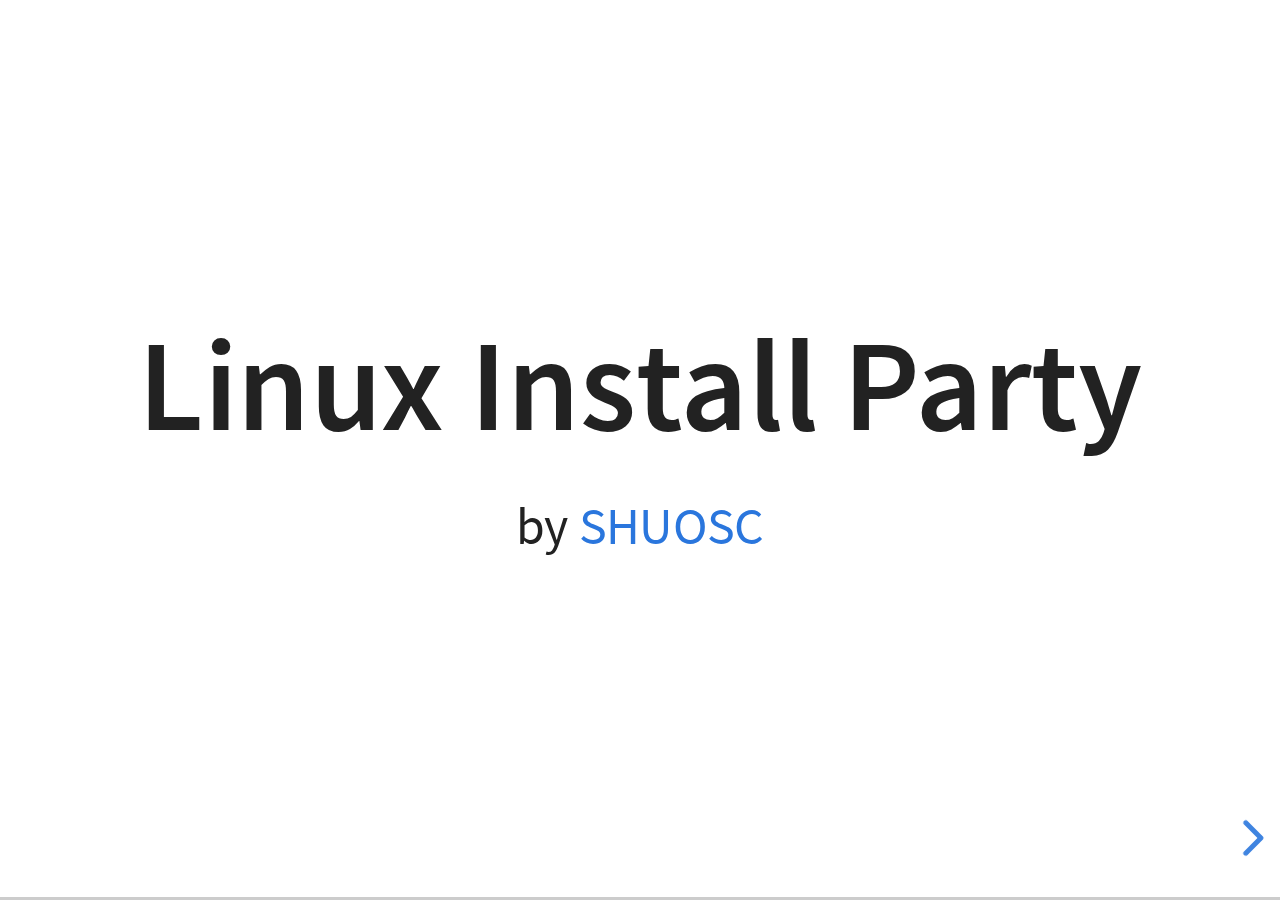
==== commit bc8cc78f: "Deploying to gh-pages from  @ dfcd03d6f71b57df5e5a33f4e9815803a879c0b1 🚀" ====
--- a/index.html
+++ b/index.html
@@ -4,10 +4,13 @@
     <meta charset="utf-8" />
     <meta name="viewport" content="width=device-width, initial-scale=1.0, maximum-scale=1.0, user-scalable=no" />
 
-    <title>reveal-md deployed to gh-pages</title>
+    <title>Linux Install Party</title>
+    <link rel="shortcut icon" href="./favicon.ico" />
+    <link rel="stylesheet" href="./dist/reset.css" />
     <link rel="stylesheet" href="./dist/reveal.css" />
-    <link rel="stylesheet" href="./dist/theme/solarized.css" id="theme" />
-    <link rel="stylesheet" href="./css/highlight/zenburn.css" />
+    <link rel="stylesheet" href="./dist/theme/white.css" id="theme" />
+    <link rel="stylesheet" href="./css/highlight/base16/zenburn.css" />
+
     <link rel="stylesheet" href="./_assets/custom.css" />
 
   </head>
@@ -15,109 +18,158 @@
     <div class="reveal">
       <div class="slides"><section  data-markdown><script type="text/template">
 
-# reveal-md & github-pages
+# Linux Install Party
+
+by [SHUOSC](https://shuosc.org)
 
 </script></section><section  data-markdown><script type="text/template">
-## github-pages + reveal-md = awesome
-
-* write your slides in markdown <!-- .element: class="fragment" data-fragment-index="0" -->
-* commit them to github <!-- .element: class="fragment" data-fragment-index="1" -->
-* get them automatically deployed <!-- .element: class="fragment" data-fragment-index=2" -->
-
-</script></section><section  data-markdown><script type="text/template">
-## get started
-
-* just press this nice & friendly green button
-![nice & friendly green button](img/1_pressButton.png)
-
-</script></section><section  data-markdown><script type="text/template">
-## get started
-
-* give your new repo a name
-* keep it public! (or git will deny to publish it)
-
-</script></section><section  data-markdown><script type="text/template">
-## get started
-
-* choose 'gh-pages' to be the public-branch
-![settings](img/2_settings.png)
-
-</script></section><section  data-markdown><script type="text/template">
-## get started
-
-* choose 'gh-pages' to be the public-branch by:
-  * first switching to master
-  * and then switching back to gh-pages
-  * github-bug? ¯\\_(ツ)_/¯
-
-</script></section><section  data-markdown><script type="text/template">
-![settings](img/3_selectBranch.png)
-
-</script></section><section  data-markdown><script type="text/template">
-## writing content
-
-* edit the markdown-file `slides.md`
-* find all configurations on [reveal-md](https://github.com/gaerfield/reveal-md-github-pages)
-
-</script></section><section  data-markdown><script type="text/template">
-## Customizations
-
-* I changed a whee-bit the defaults
-
-</script></section><section  data-markdown><script type="text/template">
-## Customizations - CSS
-
-* custom.css has some additional configs (who needs borders around pictures)
-* just remove the content, if it not suits you
-* but keep the file, or the build will fail
-
-</script></section><section  data-markdown><script type="text/template">
-## Customizations - includes
-
-* the presentation is split up into multiple documents
-* useful for large presentations
-* an include is defined by
-
-   `{{path/to/include.md}}`
-
-</script></section><section  data-markdown><script type="text/template">
-## Customizations - plantuml
-
-* I really like diagrams
-````
-``` puml
-A -> B
+## 声明
+
+事实上，Linux 指的是一个操作系统的内核，而Linux 一般和 GNU 操作系统一起使用：整个系统基本上就是 GNU 加上 Linux，或叫 GNU/Linux。
+
+所有被叫做“Linux”的发行版实际上是 GNU/Linux 发行版。
+</script></section><section ><section data-markdown><script type="text/template">
+## 为什么选择 Linux
+</script></section><section data-markdown><script type="text/template">
+### 开源自由
+</script></section><section data-markdown><script type="text/template">
+### 安全稳定
+</script></section><section data-markdown><script type="text/template">
+### 轻量高效
+
+- 遵循 [UNIX 哲学](https://zh.wikipedia.org/wiki/Unix%E5%93%B2%E5%AD%A6)“小即是美”
+- 系统占用资源少，这使得 Linux 硬件下限极低
+- 让你的老电脑焕发第二春
+<aside class="notes"><p>用过的 ThinkPad X1 Carbon 不要扔，来装 Linux</p>
+</aside></script></section><section data-markdown><script type="text/template">
+### 适合程序员
+
+- 强大的命令行
+- 方便的包管理器
+- 详细的报错提示和日志信息
+- 接近实际服务器环境
+
+<aside class="notes"><p>Windows 的环境变量就是依托答辩</p>
+</aside></script></section><section data-markdown><script type="text/template">
+### Linux 应用实例
+
+- 服务器、超算
+- 路由器
+- Android
+- ...
+</script></section><section data-markdown><script type="text/template">
+### 日常使用
+
+- 办公学习
+- 娱乐（游戏、视频、音乐等
+- 开发
+- ...
+
+<aside class="notes"><p>事实上，Linux 对游戏的兼容性已经相当不错了，这主要得益于 Steam 的努力，Proton 项目极大地推进了 Linux 游戏的发展；此外，所有的开源游戏模拟器比如 citra、dolphin、yuzu 等的开发都是 Linux 优先的，Windows 版本只是附带的，所以如果你是个游戏爱好者，Linux 也是个不错的选择；甚至，你也能玩原神，只是需要一些额外的配置</p>
+</aside></script></section></section><section ><section data-markdown><script type="text/template">
+## Linux 常见发行版介绍
+适合自己的才是最好的
+<aside class="notes"><p>避免偏见，不讨论哪个发行版好，哪个发行版不好。</p>
+</aside></script></section><section data-markdown><script type="text/template">
+![Linux Rank](img/LinuxInstallParty/LinuxRank.jpeg)
+</script></section><section data-markdown><script type="text/template">
+### ![Ubuntu](https://upload.wikimedia.org/wikipedia/commons/thumb/7/76/Ubuntu-logo-2022.svg/640px-Ubuntu-logo-2022.svg.png)
+
+- 简单易上手，适合新手
+- 基于 Debian，有着丰富软件源
+- 社区活跃，有大量的教程和问答
+</script></section><section data-markdown><script type="text/template">
+### ![Debian](./img/LinuxInstallParty/debian_logo_icon_168290.png)
+
+- 固若金汤，稳定性极强
+- 坚守 UNIX 和自由软件的精神
+- 有着丰富的软件源
+- 支持众多计算机架构，
+  
+  同时也是众多发行版的直接上游或源头
+
+<aside class="notes"><p>Debian 的自由精神已经上升到了一种哲学的地步，甚至影响到了人的意识形态</p>
+</aside></script></section><section data-markdown><script type="text/template">
+### ![Arch Linux](https://upload.wikimedia.org/wikipedia/commons/thumb/e/e8/Archlinux-logo-standard-version.png/640px-Archlinux-logo-standard-version.png)
+
+- 遵循 [KISS 原则](https://zh.wikipedia.org/wiki/KISS%E5%8E%9F%E5%88%99)，简单而高效，
+- 滚动更新，永不过时
+- 极其丰富的软件源和积极的社区支持
+- Arch Wiki 是 Linux 社区最好的 Wiki
+- 适合有 DIY 需求的用户，~~除了难装，其他都很简单~~
+</script></section><section data-markdown><script type="text/template">
+![LinuxChoose](img/LinuxInstallParty/LinuxChoose.jpeg)
+</script></section><section data-markdown><script type="text/template">
+### ![Manjaro](https://upload.wikimedia.org/wikipedia/commons/thumb/8/85/Manjaro_logo_text.svg/640px-Manjaro_logo_text.svg.png)
+
+- 基于 Arch Linux，但是更简单易用，适合新手
+- 能使用大部分 Arch Linux 的软件源
+- 界面美观，自带驱动，可更换内核
+</script></section><section data-markdown><script type="text/template">
+### ![Fedora](https://upload.wikimedia.org/wikipedia/commons/thumb/8/8f/Fedora_logo_%282021%29.svg/640px-Fedora_logo_%282021%29.svg.png)
+
+- 由 Red Hat 公司赞助，社区活跃
+- 有着丰富的软件源
+- Linus Torvalds 使用的发行版
+- 适合有一定 Linux 基础的用户
+</script></section><section data-markdown><script type="text/template">
+### ![openSUSE](https://upload.wikimedia.org/wikipedia/commons/thumb/d/d0/OpenSUSE_Logo.svg/640px-OpenSUSE_Logo.svg.png)
+
+- 新手友好，易于上手，有着优秀的桌面环境体验
+- 特性丰富，YaST 以简便直接的形式控制系统的一切
+- 坚如磐石，比较稳定，有社区和商业支持
+</script></section><section data-markdown><script type="text/template">
+### ![Deepin](./img/LinuxInstallParty/deepin_logo.png)
+
+- 国产 Linux 发行版，以美观易用著称
+- 对国产应用以及中文支持友好
+</script></section><section data-markdown><script type="text/template">
+### ![Kali Linux](https://upload.wikimedia.org/wikipedia/commons/thumb/4/4b/Kali_Linux_2.0_wordmark.svg/640px-Kali_Linux_2.0_wordmark.svg.png)
+
+- 专注于渗透测试，内置大量渗透工具
+- ~~KALI 学得好，牢饭吃到饱~~
+</script></section><section data-markdown><script type="text/template">
+### ![Gentoo](./img/LinuxInstallParty/gentoo-horizontal.svg)
+
+- 勤快一时，懒惰一世
+- 适合对性能有极高要求的用户
+<aside class="notes"><p>Gentoo 每一部分都可以在最终用户的系统上重新编译建造，甚至包括最基本的系统库和编译器自身</p>
+</aside></script></section><section data-markdown><script type="text/template">
+### ![NixOS](https://upload.wikimedia.org/wikipedia/commons/thumb/c/c4/NixOS_logo.svg/640px-NixOS_logo.svg.png)
+
+- 声明式配置，纯函数式包管理
+- 原子化升级和回滚
+- 易于复现系统环境，安全稳定
+- 适合进阶用户
+</script></section></section><section ><section data-markdown><script type="text/template">
+## Linux 安装的 N 种方式
+</script></section><section data-markdown><script type="text/template">
+### 实体机安装
+
+- 无需虚拟化，性能最好
+- 原汁原味
+</script></section><section data-markdown><script type="text/template">
+### 虚拟机安装
+
+- 无需重启
+- 管理方便
+- 隔离性好，安全稳定
+</script></section><section data-markdown><script type="text/template">
+### WSL 安装
+
+- 性能损耗低
+- 无需重启
+- 无缝切换
+</script></section><section data-markdown><script type="text/template">
+### 容器安装
+
+借助 [Termux](https://f-droid.org/zh_Hans/packages/com.termux/) 和 proot/chroot 容器可以实现在 Android 等设备上运行 Linux 系统
+
+```shell
+. <(curl -L gitee.com/mo2/linux/raw/2/2)
 ```
-````
-
-will become
-
-<img src='https://g.gravizo.com/svg?@startuml;A -> B;@enduml'/>
-
-</script></section><section  data-markdown><script type="text/template">
-## Customizations - plantuml
-
-* check [plantuml](https://plantuml.com/) for more details
-* or even better: [the hitchhikers guide to plantuml](https://crashedmind.github.io/PlantUMLHitchhikersGuide/)
-
-</script></section><section  data-markdown><script type="text/template">
-## Customizations
-
-* included scripts are configured in includes.js
-* clear the content, if customizations not needed (but keep the file!)
-* never read the following files:
-  * `scripts/fileInclude.js`
-  * `scripts/pumlpreprocessor.js`
-* I know, they are open-source, but they are also crappy
-* Me not good is in javascript
-
-</script></section><section  data-markdown><script type="text/template">
-
-# The End
-
-have fun ;)
-
-</script></section></div>
+</script></section></section><section  data-markdown><script type="text/template">
+## Talk is cheap, Let's install Linux</script></section></div>
     </div>
 
     <script src="./dist/reveal.js"></script>
@@ -148,6 +200,7 @@
         history: true,
         center: true,
         transition: 'default', // none/fade/slide/convex/concave/zoom
+        slideNumber: true,
         plugins: [
           RevealMarkdown,
           RevealHighlight,
@@ -160,7 +213,7 @@
       // options from URL query string
       var queryOptions = Reveal().getQueryHash() || {};
 
-      var options = extend(defaultOptions, {"controls":false,"slideNumber":false,"transition":"slide","backgroundTransition":"fade"}, queryOptions);
+      var options = extend(defaultOptions, {"controls":true,"slideNumber":false,"transition":"slide","backgroundTransition":"fade"}, queryOptions);
     </script>
 
 
--- a/dist/reveal.css
+++ b/dist/reveal.css
@@ -1,8 +1,8 @@
 /*!
-* reveal.js 4.0.2
+* reveal.js 4.5.0
 * https://revealjs.com
 * MIT licensed
 *
-* Copyright (C) 2020 Hakim El Hattab, https://hakim.se
+* Copyright (C) 2011-2023 Hakim El Hattab, https://hakim.se
 */
-.reveal .r-stretch,.reveal .stretch{max-width:none;max-height:none}.reveal pre.r-stretch code,.reveal pre.stretch code{height:100%;max-height:100%;box-sizing:border-box}.reveal .r-stack{display:grid}.reveal .r-stack>*{grid-area:1/1;margin:auto}.reveal .r-hstack,.reveal .r-vstack{display:flex}.reveal .r-vstack{flex-direction:column;align-items:center;justify-content:center}.reveal .r-hstack{flex-direction:row;align-items:center;justify-content:center}.reveal .items-stretch{align-items:stretch}.reveal .items-start{align-items:flex-start}.reveal .items-center{align-items:center}.reveal .items-end{align-items:flex-end}.reveal .justify-between{justify-content:space-between}.reveal .justify-around{justify-content:space-around}.reveal .justify-start{justify-content:flex-start}.reveal .justify-center{justify-content:center}.reveal .justify-end{justify-content:flex-end}html.reveal-full-page{width:100%;height:100%;height:100vh;height:calc(var(--vh,1vh) * 100);overflow:hidden}.reveal-viewport{height:100%;overflow:hidden;position:relative;line-height:1;margin:0;background-color:#fff;color:#000}.reveal .slides section .fragment{opacity:0;visibility:hidden;transition:all .2s ease;will-change:opacity}.reveal .slides section .fragment.visible{opacity:1;visibility:inherit}.reveal .slides section .fragment.disabled{transition:none}.reveal .slides section .fragment.grow{opacity:1;visibility:inherit}.reveal .slides section .fragment.grow.visible{transform:scale(1.3)}.reveal .slides section .fragment.shrink{opacity:1;visibility:inherit}.reveal .slides section .fragment.shrink.visible{transform:scale(.7)}.reveal .slides section .fragment.zoom-in{transform:scale(.1)}.reveal .slides section .fragment.zoom-in.visible{transform:none}.reveal .slides section .fragment.fade-out{opacity:1;visibility:inherit}.reveal .slides section .fragment.fade-out.visible{opacity:0;visibility:hidden}.reveal .slides section .fragment.semi-fade-out{opacity:1;visibility:inherit}.reveal .slides section .fragment.semi-fade-out.visible{opacity:.5;visibility:inherit}.reveal .slides section .fragment.strike{opacity:1;visibility:inherit}.reveal .slides section .fragment.strike.visible{text-decoration:line-through}.reveal .slides section .fragment.fade-up{transform:translate(0,40px)}.reveal .slides section .fragment.fade-up.visible{transform:translate(0,0)}.reveal .slides section .fragment.fade-down{transform:translate(0,-40px)}.reveal .slides section .fragment.fade-down.visible{transform:translate(0,0)}.reveal .slides section .fragment.fade-right{transform:translate(-40px,0)}.reveal .slides section .fragment.fade-right.visible{transform:translate(0,0)}.reveal .slides section .fragment.fade-left{transform:translate(40px,0)}.reveal .slides section .fragment.fade-left.visible{transform:translate(0,0)}.reveal .slides section .fragment.current-visible,.reveal .slides section .fragment.fade-in-then-out{opacity:0;visibility:hidden}.reveal .slides section .fragment.current-visible.current-fragment,.reveal .slides section .fragment.fade-in-then-out.current-fragment{opacity:1;visibility:inherit}.reveal .slides section .fragment.fade-in-then-semi-out{opacity:0;visibility:hidden}.reveal .slides section .fragment.fade-in-then-semi-out.visible{opacity:.5;visibility:inherit}.reveal .slides section .fragment.fade-in-then-semi-out.current-fragment{opacity:1;visibility:inherit}.reveal .slides section .fragment.highlight-blue,.reveal .slides section .fragment.highlight-current-blue,.reveal .slides section .fragment.highlight-current-green,.reveal .slides section .fragment.highlight-current-red,.reveal .slides section .fragment.highlight-green,.reveal .slides section .fragment.highlight-red{opacity:1;visibility:inherit}.reveal .slides section .fragment.highlight-red.visible{color:#ff2c2d}.reveal .slides section .fragment.highlight-green.visible{color:#17ff2e}.reveal .slides section .fragment.highlight-blue.visible{color:#1b91ff}.reveal .slides section .fragment.highlight-current-red.current-fragment{color:#ff2c2d}.reveal .slides section .fragment.highlight-current-green.current-fragment{color:#17ff2e}.reveal .slides section .fragment.highlight-current-blue.current-fragment{color:#1b91ff}.reveal:after{content:'';font-style:italic}.reveal iframe{z-index:1}.reveal a{position:relative}@keyframes bounce-right{0%,10%,25%,40%,50%{transform:translateX(0)}20%{transform:translateX(10px)}30%{transform:translateX(-5px)}}@keyframes bounce-left{0%,10%,25%,40%,50%{transform:translateX(0)}20%{transform:translateX(-10px)}30%{transform:translateX(5px)}}@keyframes bounce-down{0%,10%,25%,40%,50%{transform:translateY(0)}20%{transform:translateY(10px)}30%{transform:translateY(-5px)}}.reveal .controls{display:none;position:absolute;top:auto;bottom:12px;right:12px;left:auto;z-index:11;color:#000;pointer-events:none;font-size:10px}.reveal .controls button{position:absolute;padding:0;background-color:transparent;border:0;outline:0;cursor:pointer;color:currentColor;transform:scale(.9999);transition:color .2s ease,opacity .2s ease,transform .2s ease;z-index:2;pointer-events:auto;font-size:inherit;visibility:hidden;opacity:0;-webkit-appearance:none;-webkit-tap-highlight-color:transparent}.reveal .controls .controls-arrow:after,.reveal .controls .controls-arrow:before{content:'';position:absolute;top:0;left:0;width:2.6em;height:.5em;border-radius:.25em;background-color:currentColor;transition:all .15s ease,background-color .8s ease;transform-origin:.2em 50%;will-change:transform}.reveal .controls .controls-arrow{position:relative;width:3.6em;height:3.6em}.reveal .controls .controls-arrow:before{transform:translateX(.5em) translateY(1.55em) rotate(45deg)}.reveal .controls .controls-arrow:after{transform:translateX(.5em) translateY(1.55em) rotate(-45deg)}.reveal .controls .controls-arrow:hover:before{transform:translateX(.5em) translateY(1.55em) rotate(40deg)}.reveal .controls .controls-arrow:hover:after{transform:translateX(.5em) translateY(1.55em) rotate(-40deg)}.reveal .controls .controls-arrow:active:before{transform:translateX(.5em) translateY(1.55em) rotate(36deg)}.reveal .controls .controls-arrow:active:after{transform:translateX(.5em) translateY(1.55em) rotate(-36deg)}.reveal .controls .navigate-left{right:6.4em;bottom:3.2em;transform:translateX(-10px)}.reveal .controls .navigate-left.highlight{animation:bounce-left 2s 50 both ease-out}.reveal .controls .navigate-right{right:0;bottom:3.2em;transform:translateX(10px)}.reveal .controls .navigate-right .controls-arrow{transform:rotate(180deg)}.reveal .controls .navigate-right.highlight{animation:bounce-right 2s 50 both ease-out}.reveal .controls .navigate-up{right:3.2em;bottom:6.4em;transform:translateY(-10px)}.reveal .controls .navigate-up .controls-arrow{transform:rotate(90deg)}.reveal .controls .navigate-down{right:3.2em;bottom:-1.4em;padding-bottom:1.4em;transform:translateY(10px)}.reveal .controls .navigate-down .controls-arrow{transform:rotate(-90deg)}.reveal .controls .navigate-down.highlight{animation:bounce-down 2s 50 both ease-out}.reveal .controls[data-controls-back-arrows=faded] .navigate-up.enabled{opacity:.3}.reveal .controls[data-controls-back-arrows=faded] .navigate-up.enabled:hover{opacity:1}.reveal .controls[data-controls-back-arrows=hidden] .navigate-up.enabled{opacity:0;visibility:hidden}.reveal .controls .enabled{visibility:visible;opacity:.9;cursor:pointer;transform:none}.reveal .controls .enabled.fragmented{opacity:.5}.reveal .controls .enabled.fragmented:hover,.reveal .controls .enabled:hover{opacity:1}.reveal:not(.rtl) .controls[data-controls-back-arrows=faded] .navigate-left.enabled{opacity:.3}.reveal:not(.rtl) .controls[data-controls-back-arrows=faded] .navigate-left.enabled:hover{opacity:1}.reveal:not(.rtl) .controls[data-controls-back-arrows=hidden] .navigate-left.enabled{opacity:0;visibility:hidden}.reveal.rtl .controls[data-controls-back-arrows=faded] .navigate-right.enabled{opacity:.3}.reveal.rtl .controls[data-controls-back-arrows=faded] .navigate-right.enabled:hover{opacity:1}.reveal.rtl .controls[data-controls-back-arrows=hidden] .navigate-right.enabled{opacity:0;visibility:hidden}.reveal[data-navigation-mode=linear].has-horizontal-slides .navigate-down,.reveal[data-navigation-mode=linear].has-horizontal-slides .navigate-up{display:none}.reveal:not(.has-vertical-slides) .controls .navigate-left,.reveal[data-navigation-mode=linear].has-horizontal-slides .navigate-left{bottom:1.4em;right:5.5em}.reveal:not(.has-vertical-slides) .controls .navigate-right,.reveal[data-navigation-mode=linear].has-horizontal-slides .navigate-right{bottom:1.4em;right:.5em}.reveal:not(.has-horizontal-slides) .controls .navigate-up{right:1.4em;bottom:5em}.reveal:not(.has-horizontal-slides) .controls .navigate-down{right:1.4em;bottom:.5em}.reveal.has-dark-background .controls{color:#fff}.reveal.has-light-background .controls{color:#000}.reveal.no-hover .controls .controls-arrow:active:before,.reveal.no-hover .controls .controls-arrow:hover:before{transform:translateX(.5em) translateY(1.55em) rotate(45deg)}.reveal.no-hover .controls .controls-arrow:active:after,.reveal.no-hover .controls .controls-arrow:hover:after{transform:translateX(.5em) translateY(1.55em) rotate(-45deg)}@media screen and (min-width:500px){.reveal .controls[data-controls-layout=edges]{top:0;right:0;bottom:0;left:0}.reveal .controls[data-controls-layout=edges] .navigate-down,.reveal .controls[data-controls-layout=edges] .navigate-left,.reveal .controls[data-controls-layout=edges] .navigate-right,.reveal .controls[data-controls-layout=edges] .navigate-up{bottom:auto;right:auto}.reveal .controls[data-controls-layout=edges] .navigate-left{top:50%;left:.8em;margin-top:-1.8em}.reveal .controls[data-controls-layout=edges] .navigate-right{top:50%;right:.8em;margin-top:-1.8em}.reveal .controls[data-controls-layout=edges] .navigate-up{top:.8em;left:50%;margin-left:-1.8em}.reveal .controls[data-controls-layout=edges] .navigate-down{bottom:-.3em;left:50%;margin-left:-1.8em}}.reveal .progress{position:absolute;display:none;height:3px;width:100%;bottom:0;left:0;z-index:10;background-color:rgba(0,0,0,.2);color:#fff}.reveal .progress:after{content:'';display:block;position:absolute;height:10px;width:100%;top:-10px}.reveal .progress span{display:block;height:100%;width:100%;background-color:currentColor;transition:transform .8s cubic-bezier(.26,.86,.44,.985);transform-origin:0 0;transform:scaleX(0)}.reveal .slide-number{position:absolute;display:block;right:8px;bottom:8px;z-index:31;font-family:Helvetica,sans-serif;font-size:12px;line-height:1;color:#fff;background-color:rgba(0,0,0,.4);padding:5px}.reveal .slide-number a{color:currentColor}.reveal .slide-number-delimiter{margin:0 3px}.reveal{position:relative;width:100%;height:100%;overflow:hidden;touch-action:pinch-zoom}.reveal.embedded{touch-action:pan-y}.reveal .slides{position:absolute;width:100%;height:100%;top:0;right:0;bottom:0;left:0;margin:auto;pointer-events:none;overflow:visible;z-index:1;text-align:center;perspective:600px;perspective-origin:50% 40%}.reveal .slides>section{perspective:600px}.reveal .slides>section,.reveal .slides>section>section{display:none;position:absolute;width:100%;padding:20px 0;pointer-events:auto;z-index:10;transform-style:flat;transition:transform-origin .8s cubic-bezier(.26,.86,.44,.985),transform .8s cubic-bezier(.26,.86,.44,.985),visibility .8s cubic-bezier(.26,.86,.44,.985),opacity .8s cubic-bezier(.26,.86,.44,.985)}.reveal[data-transition-speed=fast] .slides section{transition-duration:.4s}.reveal[data-transition-speed=slow] .slides section{transition-duration:1.2s}.reveal .slides section[data-transition-speed=fast]{transition-duration:.4s}.reveal .slides section[data-transition-speed=slow]{transition-duration:1.2s}.reveal .slides>section.stack{padding-top:0;padding-bottom:0;pointer-events:none;height:100%}.reveal .slides>section.present,.reveal .slides>section>section.present{display:block;z-index:11;opacity:1}.reveal .slides>section:empty,.reveal .slides>section>section:empty,.reveal .slides>section>section[data-background-interactive],.reveal .slides>section[data-background-interactive]{pointer-events:none}.reveal.center,.reveal.center .slides,.reveal.center .slides section{min-height:0!important}.reveal .slides>section:not(.present),.reveal .slides>section>section:not(.present){pointer-events:none}.reveal.overview .slides>section,.reveal.overview .slides>section>section{pointer-events:auto}.reveal .slides>section.future,.reveal .slides>section.past,.reveal .slides>section>section.future,.reveal .slides>section>section.past{opacity:0}.reveal.slide section{-webkit-backface-visibility:hidden;backface-visibility:hidden}.reveal .slides>section[data-transition=slide].past,.reveal .slides>section[data-transition~=slide-out].past,.reveal.slide .slides>section:not([data-transition]).past{transform:translate(-150%,0)}.reveal .slides>section[data-transition=slide].future,.reveal .slides>section[data-transition~=slide-in].future,.reveal.slide .slides>section:not([data-transition]).future{transform:translate(150%,0)}.reveal .slides>section>section[data-transition=slide].past,.reveal .slides>section>section[data-transition~=slide-out].past,.reveal.slide .slides>section>section:not([data-transition]).past{transform:translate(0,-150%)}.reveal .slides>section>section[data-transition=slide].future,.reveal .slides>section>section[data-transition~=slide-in].future,.reveal.slide .slides>section>section:not([data-transition]).future{transform:translate(0,150%)}.reveal.linear section{-webkit-backface-visibility:hidden;backface-visibility:hidden}.reveal .slides>section[data-transition=linear].past,.reveal .slides>section[data-transition~=linear-out].past,.reveal.linear .slides>section:not([data-transition]).past{transform:translate(-150%,0)}.reveal .slides>section[data-transition=linear].future,.reveal .slides>section[data-transition~=linear-in].future,.reveal.linear .slides>section:not([data-transition]).future{transform:translate(150%,0)}.reveal .slides>section>section[data-transition=linear].past,.reveal .slides>section>section[data-transition~=linear-out].past,.reveal.linear .slides>section>section:not([data-transition]).past{transform:translate(0,-150%)}.reveal .slides>section>section[data-transition=linear].future,.reveal .slides>section>section[data-transition~=linear-in].future,.reveal.linear .slides>section>section:not([data-transition]).future{transform:translate(0,150%)}.reveal .slides section[data-transition=default].stack,.reveal.default .slides section.stack{transform-style:preserve-3d}.reveal .slides>section[data-transition=default].past,.reveal .slides>section[data-transition~=default-out].past,.reveal.default .slides>section:not([data-transition]).past{transform:translate3d(-100%,0,0) rotateY(-90deg) translate3d(-100%,0,0)}.reveal .slides>section[data-transition=default].future,.reveal .slides>section[data-transition~=default-in].future,.reveal.default .slides>section:not([data-transition]).future{transform:translate3d(100%,0,0) rotateY(90deg) translate3d(100%,0,0)}.reveal .slides>section>section[data-transition=default].past,.reveal .slides>section>section[data-transition~=default-out].past,.reveal.default .slides>section>section:not([data-transition]).past{transform:translate3d(0,-300px,0) rotateX(70deg) translate3d(0,-300px,0)}.reveal .slides>section>section[data-transition=default].future,.reveal .slides>section>section[data-transition~=default-in].future,.reveal.default .slides>section>section:not([data-transition]).future{transform:translate3d(0,300px,0) rotateX(-70deg) translate3d(0,300px,0)}.reveal .slides section[data-transition=convex].stack,.reveal.convex .slides section.stack{transform-style:preserve-3d}.reveal .slides>section[data-transition=convex].past,.reveal .slides>section[data-transition~=convex-out].past,.reveal.convex .slides>section:not([data-transition]).past{transform:translate3d(-100%,0,0) rotateY(-90deg) translate3d(-100%,0,0)}.reveal .slides>section[data-transition=convex].future,.reveal .slides>section[data-transition~=convex-in].future,.reveal.convex .slides>section:not([data-transition]).future{transform:translate3d(100%,0,0) rotateY(90deg) translate3d(100%,0,0)}.reveal .slides>section>section[data-transition=convex].past,.reveal .slides>section>section[data-transition~=convex-out].past,.reveal.convex .slides>section>section:not([data-transition]).past{transform:translate3d(0,-300px,0) rotateX(70deg) translate3d(0,-300px,0)}.reveal .slides>section>section[data-transition=convex].future,.reveal .slides>section>section[data-transition~=convex-in].future,.reveal.convex .slides>section>section:not([data-transition]).future{transform:translate3d(0,300px,0) rotateX(-70deg) translate3d(0,300px,0)}.reveal .slides section[data-transition=concave].stack,.reveal.concave .slides section.stack{transform-style:preserve-3d}.reveal .slides>section[data-transition=concave].past,.reveal .slides>section[data-transition~=concave-out].past,.reveal.concave .slides>section:not([data-transition]).past{transform:translate3d(-100%,0,0) rotateY(90deg) translate3d(-100%,0,0)}.reveal .slides>section[data-transition=concave].future,.reveal .slides>section[data-transition~=concave-in].future,.reveal.concave .slides>section:not([data-transition]).future{transform:translate3d(100%,0,0) rotateY(-90deg) translate3d(100%,0,0)}.reveal .slides>section>section[data-transition=concave].past,.reveal .slides>section>section[data-transition~=concave-out].past,.reveal.concave .slides>section>section:not([data-transition]).past{transform:translate3d(0,-80%,0) rotateX(-70deg) translate3d(0,-80%,0)}.reveal .slides>section>section[data-transition=concave].future,.reveal .slides>section>section[data-transition~=concave-in].future,.reveal.concave .slides>section>section:not([data-transition]).future{transform:translate3d(0,80%,0) rotateX(70deg) translate3d(0,80%,0)}.reveal .slides section[data-transition=zoom],.reveal.zoom .slides section:not([data-transition]){transition-timing-function:ease}.reveal .slides>section[data-transition=zoom].past,.reveal .slides>section[data-transition~=zoom-out].past,.reveal.zoom .slides>section:not([data-transition]).past{visibility:hidden;transform:scale(16)}.reveal .slides>section[data-transition=zoom].future,.reveal .slides>section[data-transition~=zoom-in].future,.reveal.zoom .slides>section:not([data-transition]).future{visibility:hidden;transform:scale(.2)}.reveal .slides>section>section[data-transition=zoom].past,.reveal .slides>section>section[data-transition~=zoom-out].past,.reveal.zoom .slides>section>section:not([data-transition]).past{transform:scale(16)}.reveal .slides>section>section[data-transition=zoom].future,.reveal .slides>section>section[data-transition~=zoom-in].future,.reveal.zoom .slides>section>section:not([data-transition]).future{transform:scale(.2)}.reveal.cube .slides{perspective:1300px}.reveal.cube .slides section{padding:30px;min-height:700px;-webkit-backface-visibility:hidden;backface-visibility:hidden;box-sizing:border-box;transform-style:preserve-3d}.reveal.center.cube .slides section{min-height:0}.reveal.cube .slides section:not(.stack):before{content:'';position:absolute;display:block;width:100%;height:100%;left:0;top:0;background:rgba(0,0,0,.1);border-radius:4px;transform:translateZ(-20px)}.reveal.cube .slides section:not(.stack):after{content:'';position:absolute;display:block;width:90%;height:30px;left:5%;bottom:0;background:0 0;z-index:1;border-radius:4px;box-shadow:0 95px 25px rgba(0,0,0,.2);transform:translateZ(-90px) rotateX(65deg)}.reveal.cube .slides>section.stack{padding:0;background:0 0}.reveal.cube .slides>section.past{transform-origin:100% 0;transform:translate3d(-100%,0,0) rotateY(-90deg)}.reveal.cube .slides>section.future{transform-origin:0 0;transform:translate3d(100%,0,0) rotateY(90deg)}.reveal.cube .slides>section>section.past{transform-origin:0 100%;transform:translate3d(0,-100%,0) rotateX(90deg)}.reveal.cube .slides>section>section.future{transform-origin:0 0;transform:translate3d(0,100%,0) rotateX(-90deg)}.reveal.page .slides{perspective-origin:0 50%;perspective:3000px}.reveal.page .slides section{padding:30px;min-height:700px;box-sizing:border-box;transform-style:preserve-3d}.reveal.page .slides section.past{z-index:12}.reveal.page .slides section:not(.stack):before{content:'';position:absolute;display:block;width:100%;height:100%;left:0;top:0;background:rgba(0,0,0,.1);transform:translateZ(-20px)}.reveal.page .slides section:not(.stack):after{content:'';position:absolute;display:block;width:90%;height:30px;left:5%;bottom:0;background:0 0;z-index:1;border-radius:4px;box-shadow:0 95px 25px rgba(0,0,0,.2);-webkit-transform:translateZ(-90px) rotateX(65deg)}.reveal.page .slides>section.stack{padding:0;background:0 0}.reveal.page .slides>section.past{transform-origin:0 0;transform:translate3d(-40%,0,0) rotateY(-80deg)}.reveal.page .slides>section.future{transform-origin:100% 0;transform:translate3d(0,0,0)}.reveal.page .slides>section>section.past{transform-origin:0 0;transform:translate3d(0,-40%,0) rotateX(80deg)}.reveal.page .slides>section>section.future{transform-origin:0 100%;transform:translate3d(0,0,0)}.reveal .slides section[data-transition=fade],.reveal.fade .slides section:not([data-transition]),.reveal.fade .slides>section>section:not([data-transition]){transform:none;transition:opacity .5s}.reveal.fade.overview .slides section,.reveal.fade.overview .slides>section>section{transition:none}.reveal .slides section[data-transition=none],.reveal.none .slides section:not([data-transition]){transform:none;transition:none}.reveal .pause-overlay{position:absolute;top:0;left:0;width:100%;height:100%;background:#000;visibility:hidden;opacity:0;z-index:100;transition:all 1s ease}.reveal .pause-overlay .resume-button{position:absolute;bottom:20px;right:20px;color:#ccc;border-radius:2px;padding:6px 14px;border:2px solid #ccc;font-size:16px;background:0 0;cursor:pointer}.reveal .pause-overlay .resume-button:hover{color:#fff;border-color:#fff}.reveal.paused .pause-overlay{visibility:visible;opacity:1}.reveal .no-transition,.reveal .no-transition *,.reveal .slides.disable-slide-transitions section{transition:none!important}.reveal .slides.disable-slide-transitions section{transform:none!important}.reveal .backgrounds{position:absolute;width:100%;height:100%;top:0;left:0;perspective:600px}.reveal .slide-background{display:none;position:absolute;width:100%;height:100%;opacity:0;visibility:hidden;overflow:hidden;background-color:rgba(0,0,0,0);transition:all .8s cubic-bezier(.26,.86,.44,.985)}.reveal .slide-background-content{position:absolute;width:100%;height:100%;background-position:50% 50%;background-repeat:no-repeat;background-size:cover}.reveal .slide-background.stack{display:block}.reveal .slide-background.present{opacity:1;visibility:visible;z-index:2}.print-pdf .reveal .slide-background{opacity:1!important;visibility:visible!important}.reveal .slide-background video{position:absolute;width:100%;height:100%;max-width:none;max-height:none;top:0;left:0;-o-object-fit:cover;object-fit:cover}.reveal .slide-background[data-background-size=contain] video{-o-object-fit:contain;object-fit:contain}.reveal>.backgrounds .slide-background[data-background-transition=none],.reveal[data-background-transition=none]>.backgrounds .slide-background{transition:none}.reveal>.backgrounds .slide-background[data-background-transition=slide],.reveal[data-background-transition=slide]>.backgrounds .slide-background{opacity:1;-webkit-backface-visibility:hidden;backface-visibility:hidden}.reveal>.backgrounds .slide-background.past[data-background-transition=slide],.reveal[data-background-transition=slide]>.backgrounds .slide-background.past{transform:translate(-100%,0)}.reveal>.backgrounds .slide-background.future[data-background-transition=slide],.reveal[data-background-transition=slide]>.backgrounds .slide-background.future{transform:translate(100%,0)}.reveal>.backgrounds .slide-background>.slide-background.past[data-background-transition=slide],.reveal[data-background-transition=slide]>.backgrounds .slide-background>.slide-background.past{transform:translate(0,-100%)}.reveal>.backgrounds .slide-background>.slide-background.future[data-background-transition=slide],.reveal[data-background-transition=slide]>.backgrounds .slide-background>.slide-background.future{transform:translate(0,100%)}.reveal>.backgrounds .slide-background.past[data-background-transition=convex],.reveal[data-background-transition=convex]>.backgrounds .slide-background.past{opacity:0;transform:translate3d(-100%,0,0) rotateY(-90deg) translate3d(-100%,0,0)}.reveal>.backgrounds .slide-background.future[data-background-transition=convex],.reveal[data-background-transition=convex]>.backgrounds .slide-background.future{opacity:0;transform:translate3d(100%,0,0) rotateY(90deg) translate3d(100%,0,0)}.reveal>.backgrounds .slide-background>.slide-background.past[data-background-transition=convex],.reveal[data-background-transition=convex]>.backgrounds .slide-background>.slide-background.past{opacity:0;transform:translate3d(0,-100%,0) rotateX(90deg) translate3d(0,-100%,0)}.reveal>.backgrounds .slide-background>.slide-background.future[data-background-transition=convex],.reveal[data-background-transition=convex]>.backgrounds .slide-background>.slide-background.future{opacity:0;transform:translate3d(0,100%,0) rotateX(-90deg) translate3d(0,100%,0)}.reveal>.backgrounds .slide-background.past[data-background-transition=concave],.reveal[data-background-transition=concave]>.backgrounds .slide-background.past{opacity:0;transform:translate3d(-100%,0,0) rotateY(90deg) translate3d(-100%,0,0)}.reveal>.backgrounds .slide-background.future[data-background-transition=concave],.reveal[data-background-transition=concave]>.backgrounds .slide-background.future{opacity:0;transform:translate3d(100%,0,0) rotateY(-90deg) translate3d(100%,0,0)}.reveal>.backgrounds .slide-background>.slide-background.past[data-background-transition=concave],.reveal[data-background-transition=concave]>.backgrounds .slide-background>.slide-background.past{opacity:0;transform:translate3d(0,-100%,0) rotateX(-90deg) translate3d(0,-100%,0)}.reveal>.backgrounds .slide-background>.slide-background.future[data-background-transition=concave],.reveal[data-background-transition=concave]>.backgrounds .slide-background>.slide-background.future{opacity:0;transform:translate3d(0,100%,0) rotateX(90deg) translate3d(0,100%,0)}.reveal>.backgrounds .slide-background[data-background-transition=zoom],.reveal[data-background-transition=zoom]>.backgrounds .slide-background{transition-timing-function:ease}.reveal>.backgrounds .slide-background.past[data-background-transition=zoom],.reveal[data-background-transition=zoom]>.backgrounds .slide-background.past{opacity:0;visibility:hidden;transform:scale(16)}.reveal>.backgrounds .slide-background.future[data-background-transition=zoom],.reveal[data-background-transition=zoom]>.backgrounds .slide-background.future{opacity:0;visibility:hidden;transform:scale(.2)}.reveal>.backgrounds .slide-background>.slide-background.past[data-background-transition=zoom],.reveal[data-background-transition=zoom]>.backgrounds .slide-background>.slide-background.past{opacity:0;visibility:hidden;transform:scale(16)}.reveal>.backgrounds .slide-background>.slide-background.future[data-background-transition=zoom],.reveal[data-background-transition=zoom]>.backgrounds .slide-background>.slide-background.future{opacity:0;visibility:hidden;transform:scale(.2)}.reveal[data-transition-speed=fast]>.backgrounds .slide-background{transition-duration:.4s}.reveal[data-transition-speed=slow]>.backgrounds .slide-background{transition-duration:1.2s}.reveal [data-auto-animate-target^=unmatched]{will-change:opacity}.reveal section[data-auto-animate]:not(.stack):not([data-auto-animate=running]) [data-auto-animate-target^=unmatched]{opacity:0}.reveal.overview{perspective-origin:50% 50%;perspective:700px}.reveal.overview .slides{-moz-transform-style:preserve-3d}.reveal.overview .slides section{height:100%;top:0!important;opacity:1!important;overflow:hidden;visibility:visible!important;cursor:pointer;box-sizing:border-box}.reveal.overview .slides section.present,.reveal.overview .slides section:hover{outline:10px solid rgba(150,150,150,.4);outline-offset:10px}.reveal.overview .slides section .fragment{opacity:1;transition:none}.reveal.overview .slides section:after,.reveal.overview .slides section:before{display:none!important}.reveal.overview .slides>section.stack{padding:0;top:0!important;background:0 0;outline:0;overflow:visible}.reveal.overview .backgrounds{perspective:inherit;-moz-transform-style:preserve-3d}.reveal.overview .backgrounds .slide-background{opacity:1;visibility:visible;outline:10px solid rgba(150,150,150,.1);outline-offset:10px}.reveal.overview .backgrounds .slide-background.stack{overflow:visible}.reveal.overview .slides section,.reveal.overview-deactivating .slides section{transition:none}.reveal.overview .backgrounds .slide-background,.reveal.overview-deactivating .backgrounds .slide-background{transition:none}.reveal.rtl .slides,.reveal.rtl .slides h1,.reveal.rtl .slides h2,.reveal.rtl .slides h3,.reveal.rtl .slides h4,.reveal.rtl .slides h5,.reveal.rtl .slides h6{direction:rtl;font-family:sans-serif}.reveal.rtl code,.reveal.rtl pre{direction:ltr}.reveal.rtl ol,.reveal.rtl ul{text-align:right}.reveal.rtl .progress span{transform-origin:100% 0}.reveal.has-parallax-background .backgrounds{transition:all .8s ease}.reveal.has-parallax-background[data-transition-speed=fast] .backgrounds{transition-duration:.4s}.reveal.has-parallax-background[data-transition-speed=slow] .backgrounds{transition-duration:1.2s}.reveal>.overlay{position:absolute;top:0;left:0;width:100%;height:100%;z-index:1000;background:rgba(0,0,0,.9);transition:all .3s ease}.reveal>.overlay .spinner{position:absolute;display:block;top:50%;left:50%;width:32px;height:32px;margin:-16px 0 0 -16px;z-index:10;background-image:url([data-uri]%2F%2F%2F6%2Bvr8nJybW1tcDAwOjo6Nvb26ioqKOjo7Ozs%2FLy8vz8%2FAAAAAAAAAAAACH%2FC05FVFNDQVBFMi4wAwEAAAAh%2FhpDcmVhdGVkIHdpdGggYWpheGxvYWQuaW5mbwAh%[base64]%2FV%2FnmOM82XiHRLYKhKP1oZmADdEAAAh%2BQQJCgAAACwAAAAAIAAgAAAE6hDISWlZpOrNp1lGNRSdRpDUolIGw5RUYhhHukqFu8DsrEyqnWThGvAmhVlteBvojpTDDBUEIFwMFBRAmBkSgOrBFZogCASwBDEY%2FCZSg7GSE0gSCjQBMVG023xWBhklAnoEdhQEfyNqMIcKjhRsjEdnezB%2BA4k8gTwJhFuiW4dokXiloUepBAp5qaKpp6%2BHo7aWW54wl7obvEe0kRuoplCGepwSx2jJvqHEmGt6whJpGpfJCHmOoNHKaHx61WiSR92E4lbFoq%2BB6QDtuetcaBPnW6%2BO7wDHpIiK9SaVK5GgV543tzjgGcghAgAh%[base64]%2B%2BG%2Bw48edZPK%2BM6hLJpQg484enXIdQFSS1u6UhksENEQAAIfkECQoAAAAsAAAAACAAIAAABOcQyEmpGKLqzWcZRVUQnZYg1aBSh2GUVEIQ2aQOE%2BG%2BcD4ntpWkZQj1JIiZIogDFFyHI0UxQwFugMSOFIPJftfVAEoZLBbcLEFhlQiqGp1Vd140AUklUN3eCA51C1EWMzMCezCBBmkxVIVHBWd3HHl9JQOIJSdSnJ0TDKChCwUJjoWMPaGqDKannasMo6WnM562R5YluZRwur0wpgqZE7NKUm%2BFNRPIhjBJxKZteWuIBMN4zRMIVIhffcgojwCF117i4nlLnY5ztRLsnOk%2BaV%2BoJY7V7m76PdkS4trKcdg0Zc0tTcKkRAAAIfkECQoAAAAsAAAAACAAIAAABO4QyEkpKqjqzScpRaVkXZWQEximw1BSCUEIlDohrft6cpKCk5xid5MNJTaAIkekKGQkWyKHkvhKsR7ARmitkAYDYRIbUQRQjWBwJRzChi9CRlBcY1UN4g0%[base64]%[base64]%2BE71SRQeyqUToLA7VxF0JDyIQh%2FMVVPMt1ECZlfcjZJ9mIKoaTl1MRIl5o4CUKXOwmyrCInCKqcWtvadL2SYhyASyNDJ0uIiRMDjI0Fd30%2FiI2UA5GSS5UDj2l6NoqgOgN4gksEBgYFf0FDqKgHnyZ9OX8HrgYHdHpcHQULXAS2qKpENRg7eAMLC7kTBaixUYFkKAzWAAnLC7FLVxLWDBLKCwaKTULgEwbLA4hJtOkSBNqITT3xEgfLpBtzE%2FjiuL04RGEBgwWhShRgQExHBAAh%2BQQJCgAAACwAAAAAIAAgAAAE7xDISWlSqerNpyJKhWRdlSAVoVLCWk6JKlAqAavhO9UkUHsqlE6CwO1cRdCQ8iEIfzFVTzLdRAmZX3I2SfZiCqGk5dTESJeaOAlClzsJsqwiJwiqnFrb2nS9kmIcgEsjQydLiIlHehhpejaIjzh9eomSjZR%[base64]%2BE71SRQeyqUToLA7VxF0JDyIQh%[base64]%2BE71SRQeyqUToLA7VxF0JDyIQh%2FMVVPMt1ECZlfcjZJ9mIKoaTl1MRIl5o4CUKXOwmyrCInCKqcWtvadL2SYhyASyNDJ0uIiUd6GAULDJCRiXo1CpGXDJOUjY%2BYip9DhToJA4RBLwMLCwVDfRgbBAaqqoZ1XBMHswsHtxtFaH1iqaoGNgAIxRpbFAgfPQSqpbgGBqUD1wBXeCYp1AYZ19JJOYgH1KwA4UBvQwXUBxPqVD9L3sbp2BNk2xvvFPJd%2BMFCN6HAAIKgNggY0KtEBAAh%[base64]%2BvsYMDAzZQPC9VCNkDWUhGkuE5PxJNwiUK4UfLzOlD4WvzAHaoG9nxPi5d%2BjYUqfAhhykOFwJWiAAAIfkECQoAAAAsAAAAACAAIAAABPAQyElpUqnqzaciSoVkXVUMFaFSwlpOCcMYlErAavhOMnNLNo8KsZsMZItJEIDIFSkLGQoQTNhIsFehRww2CQLKF0tYGKYSg%2BygsZIuNqJksKgbfgIGepNo2cIUB3V1B3IvNiBYNQaDSTtfhhx0CwVPI0UJe0%2Bbm4g5VgcGoqOcnjmjqDSdnhgEoamcsZuXO1aWQy8KAwOAuTYYGwi7w5h%2BKr0SJ8MFihpNbx%2B4Erq7BYBuzsdiH1jCAzoSfl0rVirNbRXlBBlLX%2BBP0XJLAPGzTkAuAOqb0WT5AH7OcdCm5B8TgRwSRKIHQtaLCwg1RAAAOwAAAAAAAAAAAA%3D%3D);visibility:visible;opacity:.6;transition:all .3s ease}.reveal>.overlay header{position:absolute;left:0;top:0;width:100%;padding:5px;z-index:2;box-sizing:border-box}.reveal>.overlay header a{display:inline-block;width:40px;height:40px;line-height:36px;padding:0 10px;float:right;opacity:.6;box-sizing:border-box}.reveal>.overlay header a:hover{opacity:1}.reveal>.overlay header a .icon{display:inline-block;width:20px;height:20px;background-position:50% 50%;background-size:100%;background-repeat:no-repeat}.reveal>.overlay header a.close .icon{background-image:url([data-uri])}.reveal>.overlay header a.external .icon{background-image:url([data-uri])}.reveal>.overlay .viewport{position:absolute;display:flex;top:50px;right:0;bottom:0;left:0}.reveal>.overlay.overlay-preview .viewport iframe{width:100%;height:100%;max-width:100%;max-height:100%;border:0;opacity:0;visibility:hidden;transition:all .3s ease}.reveal>.overlay.overlay-preview.loaded .viewport iframe{opacity:1;visibility:visible}.reveal>.overlay.overlay-preview.loaded .viewport-inner{position:absolute;z-index:-1;left:0;top:45%;width:100%;text-align:center;letter-spacing:normal}.reveal>.overlay.overlay-preview .x-frame-error{opacity:0;transition:opacity .3s ease .3s}.reveal>.overlay.overlay-preview.loaded .x-frame-error{opacity:1}.reveal>.overlay.overlay-preview.loaded .spinner{opacity:0;visibility:hidden;transform:scale(.2)}.reveal>.overlay.overlay-help .viewport{overflow:auto;color:#fff}.reveal>.overlay.overlay-help .viewport .viewport-inner{width:600px;margin:auto;padding:20px 20px 80px 20px;text-align:center;letter-spacing:normal}.reveal>.overlay.overlay-help .viewport .viewport-inner .title{font-size:20px}.reveal>.overlay.overlay-help .viewport .viewport-inner table{border:1px solid #fff;border-collapse:collapse;font-size:16px}.reveal>.overlay.overlay-help .viewport .viewport-inner table td,.reveal>.overlay.overlay-help .viewport .viewport-inner table th{width:200px;padding:14px;border:1px solid #fff;vertical-align:middle}.reveal>.overlay.overlay-help .viewport .viewport-inner table th{padding-top:20px;padding-bottom:20px}.reveal .playback{position:absolute;left:15px;bottom:20px;z-index:30;cursor:pointer;transition:all .4s ease;-webkit-tap-highlight-color:transparent}.reveal.overview .playback{opacity:0;visibility:hidden}.reveal .hljs{min-height:100%}.reveal .hljs table{margin:initial}.reveal .hljs-ln-code,.reveal .hljs-ln-numbers{padding:0;border:0}.reveal .hljs-ln-numbers{opacity:.6;padding-right:.75em;text-align:right;vertical-align:top}.reveal .hljs.has-highlights tr:not(.highlight-line){opacity:.4}.reveal .hljs:not(:first-child).fragment{position:absolute;top:0;left:0;width:100%;box-sizing:border-box}.reveal pre[data-auto-animate-target]{overflow:hidden}.reveal pre[data-auto-animate-target] code{height:100%}.reveal .roll{display:inline-block;line-height:1.2;overflow:hidden;vertical-align:top;perspective:400px;perspective-origin:50% 50%}.reveal .roll:hover{background:0 0;text-shadow:none}.reveal .roll span{display:block;position:relative;padding:0 2px;pointer-events:none;transition:all .4s ease;transform-origin:50% 0;transform-style:preserve-3d;-webkit-backface-visibility:hidden;backface-visibility:hidden}.reveal .roll:hover span{background:rgba(0,0,0,.5);transform:translate3d(0,0,-45px) rotateX(90deg)}.reveal .roll span:after{content:attr(data-title);display:block;position:absolute;left:0;top:0;padding:0 2px;-webkit-backface-visibility:hidden;backface-visibility:hidden;transform-origin:50% 0;transform:translate3d(0,110%,0) rotateX(-90deg)}.reveal aside.notes{display:none}.reveal .speaker-notes{display:none;position:absolute;width:33.33333%;height:100%;top:0;left:100%;padding:14px 18px 14px 18px;z-index:1;font-size:18px;line-height:1.4;border:1px solid rgba(0,0,0,.05);color:#222;background-color:#f5f5f5;overflow:auto;box-sizing:border-box;text-align:left;font-family:Helvetica,sans-serif;-webkit-overflow-scrolling:touch}.reveal .speaker-notes .notes-placeholder{color:#ccc;font-style:italic}.reveal .speaker-notes:focus{outline:0}.reveal .speaker-notes:before{content:'Speaker notes';display:block;margin-bottom:10px;opacity:.5}.reveal.show-notes{max-width:75%;overflow:visible}.reveal.show-notes .speaker-notes{display:block}@media screen and (min-width:1600px){.reveal .speaker-notes{font-size:20px}}@media screen and (max-width:1024px){.reveal.show-notes{border-left:0;max-width:none;max-height:70%;max-height:70vh;overflow:visible}.reveal.show-notes .speaker-notes{top:100%;left:0;width:100%;height:42.85714%;height:30vh;border:0}}@media screen and (max-width:600px){.reveal.show-notes{max-height:60%;max-height:60vh}.reveal.show-notes .speaker-notes{top:100%;height:66.66667%;height:40vh}.reveal .speaker-notes{font-size:14px}}.zoomed .reveal *,.zoomed .reveal :after,.zoomed .reveal :before{-webkit-backface-visibility:visible!important;backface-visibility:visible!important}.zoomed .reveal .controls,.zoomed .reveal .progress{opacity:0}.zoomed .reveal .roll span{background:0 0}.zoomed .reveal .roll span:after{visibility:hidden}html.print-pdf *{-webkit-print-color-adjust:exact}html.print-pdf{width:100%;height:100%;overflow:visible}html.print-pdf body{margin:0 auto!important;border:0;padding:0;float:none!important;overflow:visible}html.print-pdf .nestedarrow,html.print-pdf .reveal .controls,html.print-pdf .reveal .playback,html.print-pdf .reveal .progress,html.print-pdf .reveal.overview,html.print-pdf .state-background{display:none!important}html.print-pdf .reveal pre code{overflow:hidden!important;font-family:Courier,'Courier New',monospace!important}html.print-pdf .reveal{width:auto!important;height:auto!important;overflow:hidden!important}html.print-pdf .reveal .slides{position:static;width:100%!important;height:auto!important;zoom:1!important;pointer-events:initial;left:auto;top:auto;margin:0!important;padding:0!important;overflow:visible;display:block;perspective:none;perspective-origin:50% 50%}html.print-pdf .reveal .slides .pdf-page{position:relative;overflow:hidden;z-index:1;page-break-after:always}html.print-pdf .reveal .slides section{visibility:visible!important;display:block!important;position:absolute!important;margin:0!important;padding:0!important;box-sizing:border-box!important;min-height:1px;opacity:1!important;transform-style:flat!important;transform:none!important}html.print-pdf .reveal section.stack{position:relative!important;margin:0!important;padding:0!important;page-break-after:avoid!important;height:auto!important;min-height:auto!important}html.print-pdf .reveal img{box-shadow:none}html.print-pdf .reveal .backgrounds{display:none}html.print-pdf .reveal .slide-background{display:block!important;position:absolute;top:0;left:0;width:100%;height:100%;z-index:auto!important}html.print-pdf .reveal.show-notes{max-width:none;max-height:none}html.print-pdf .reveal .speaker-notes-pdf{display:block;width:100%;height:auto;max-height:none;top:auto;right:auto;bottom:auto;left:auto;z-index:100}html.print-pdf .reveal .speaker-notes-pdf[data-layout=separate-page]{position:relative;color:inherit;background-color:transparent;padding:20px;page-break-after:always;border:0}html.print-pdf .reveal .slide-number-pdf{display:block;position:absolute;font-size:14px}html.print-pdf .aria-status{display:none}@media print{html:not(.print-pdf){background:#fff;width:auto;height:auto;overflow:visible}html:not(.print-pdf) body{background:#fff;font-size:20pt;width:auto;height:auto;border:0;margin:0 5%;padding:0;overflow:visible;float:none!important}html:not(.print-pdf) .controls,html:not(.print-pdf) .fork-reveal,html:not(.print-pdf) .nestedarrow,html:not(.print-pdf) .reveal .backgrounds,html:not(.print-pdf) .reveal .progress,html:not(.print-pdf) .reveal .slide-number,html:not(.print-pdf) .share-reveal,html:not(.print-pdf) .state-background{display:none!important}html:not(.print-pdf) body,html:not(.print-pdf) li,html:not(.print-pdf) p,html:not(.print-pdf) td{font-size:20pt!important;color:#000}html:not(.print-pdf) h1,html:not(.print-pdf) h2,html:not(.print-pdf) h3,html:not(.print-pdf) h4,html:not(.print-pdf) h5,html:not(.print-pdf) h6{color:#000!important;height:auto;line-height:normal;text-align:left;letter-spacing:normal}html:not(.print-pdf) h1{font-size:28pt!important}html:not(.print-pdf) h2{font-size:24pt!important}html:not(.print-pdf) h3{font-size:22pt!important}html:not(.print-pdf) h4{font-size:22pt!important;font-variant:small-caps}html:not(.print-pdf) h5{font-size:21pt!important}html:not(.print-pdf) h6{font-size:20pt!important;font-style:italic}html:not(.print-pdf) a:link,html:not(.print-pdf) a:visited{color:#000!important;font-weight:700;text-decoration:underline}html:not(.print-pdf) div,html:not(.print-pdf) ol,html:not(.print-pdf) p,html:not(.print-pdf) ul{visibility:visible;position:static;width:auto;height:auto;display:block;overflow:visible;margin:0;text-align:left!important}html:not(.print-pdf) .reveal pre,html:not(.print-pdf) .reveal table{margin-left:0;margin-right:0}html:not(.print-pdf) .reveal pre code{padding:20px}html:not(.print-pdf) .reveal blockquote{margin:20px 0}html:not(.print-pdf) .reveal .slides{position:static!important;width:auto!important;height:auto!important;left:0!important;top:0!important;margin-left:0!important;margin-top:0!important;padding:0!important;zoom:1!important;transform:none!important;overflow:visible!important;display:block!important;text-align:left!important;perspective:none;perspective-origin:50% 50%}html:not(.print-pdf) .reveal .slides section{visibility:visible!important;position:static!important;width:auto!important;height:auto!important;display:block!important;overflow:visible!important;left:0!important;top:0!important;margin-left:0!important;margin-top:0!important;padding:60px 20px!important;z-index:auto!important;opacity:1!important;page-break-after:always!important;transform-style:flat!important;transform:none!important;transition:none!important}html:not(.print-pdf) .reveal .slides section.stack{padding:0!important}html:not(.print-pdf) .reveal section:last-of-type{page-break-after:avoid!important}html:not(.print-pdf) .reveal section .fragment{opacity:1!important;visibility:visible!important;transform:none!important}html:not(.print-pdf) .reveal section img{display:block;margin:15px 0;background:#fff;border:1px solid #666;box-shadow:none}html:not(.print-pdf) .reveal section small{font-size:.8em}html:not(.print-pdf) .reveal .hljs{max-height:100%;white-space:pre-wrap;word-wrap:break-word;word-break:break-word;font-size:15pt}html:not(.print-pdf) .reveal .hljs .hljs-ln-numbers{white-space:nowrap}html:not(.print-pdf) .reveal .hljs td{font-size:inherit!important;color:inherit!important}}+.reveal .r-stretch,.reveal .stretch{max-width:none;max-height:none}.reveal pre.r-stretch code,.reveal pre.stretch code{height:100%;max-height:100%;box-sizing:border-box}.reveal .r-fit-text{display:inline-block;white-space:nowrap}.reveal .r-stack{display:grid}.reveal .r-stack>*{grid-area:1/1;margin:auto}.reveal .r-hstack,.reveal .r-vstack{display:flex}.reveal .r-hstack img,.reveal .r-hstack video,.reveal .r-vstack img,.reveal .r-vstack video{min-width:0;min-height:0;object-fit:contain}.reveal .r-vstack{flex-direction:column;align-items:center;justify-content:center}.reveal .r-hstack{flex-direction:row;align-items:center;justify-content:center}.reveal .items-stretch{align-items:stretch}.reveal .items-start{align-items:flex-start}.reveal .items-center{align-items:center}.reveal .items-end{align-items:flex-end}.reveal .justify-between{justify-content:space-between}.reveal .justify-around{justify-content:space-around}.reveal .justify-start{justify-content:flex-start}.reveal .justify-center{justify-content:center}.reveal .justify-end{justify-content:flex-end}html.reveal-full-page{width:100%;height:100%;height:100vh;height:calc(var(--vh,1vh) * 100);overflow:hidden}.reveal-viewport{height:100%;overflow:hidden;position:relative;line-height:1;margin:0;background-color:#fff;color:#000}.reveal-viewport:fullscreen{top:0!important;left:0!important;width:100%!important;height:100%!important;transform:none!important}.reveal .fragment{transition:all .2s ease}.reveal .fragment:not(.custom){opacity:0;visibility:hidden;will-change:opacity}.reveal .fragment.visible{opacity:1;visibility:inherit}.reveal .fragment.disabled{transition:none}.reveal .fragment.grow{opacity:1;visibility:inherit}.reveal .fragment.grow.visible{transform:scale(1.3)}.reveal .fragment.shrink{opacity:1;visibility:inherit}.reveal .fragment.shrink.visible{transform:scale(.7)}.reveal .fragment.zoom-in{transform:scale(.1)}.reveal .fragment.zoom-in.visible{transform:none}.reveal .fragment.fade-out{opacity:1;visibility:inherit}.reveal .fragment.fade-out.visible{opacity:0;visibility:hidden}.reveal .fragment.semi-fade-out{opacity:1;visibility:inherit}.reveal .fragment.semi-fade-out.visible{opacity:.5;visibility:inherit}.reveal .fragment.strike{opacity:1;visibility:inherit}.reveal .fragment.strike.visible{text-decoration:line-through}.reveal .fragment.fade-up{transform:translate(0,40px)}.reveal .fragment.fade-up.visible{transform:translate(0,0)}.reveal .fragment.fade-down{transform:translate(0,-40px)}.reveal .fragment.fade-down.visible{transform:translate(0,0)}.reveal .fragment.fade-right{transform:translate(-40px,0)}.reveal .fragment.fade-right.visible{transform:translate(0,0)}.reveal .fragment.fade-left{transform:translate(40px,0)}.reveal .fragment.fade-left.visible{transform:translate(0,0)}.reveal .fragment.current-visible,.reveal .fragment.fade-in-then-out{opacity:0;visibility:hidden}.reveal .fragment.current-visible.current-fragment,.reveal .fragment.fade-in-then-out.current-fragment{opacity:1;visibility:inherit}.reveal .fragment.fade-in-then-semi-out{opacity:0;visibility:hidden}.reveal .fragment.fade-in-then-semi-out.visible{opacity:.5;visibility:inherit}.reveal .fragment.fade-in-then-semi-out.current-fragment{opacity:1;visibility:inherit}.reveal .fragment.highlight-blue,.reveal .fragment.highlight-current-blue,.reveal .fragment.highlight-current-green,.reveal .fragment.highlight-current-red,.reveal .fragment.highlight-green,.reveal .fragment.highlight-red{opacity:1;visibility:inherit}.reveal .fragment.highlight-red.visible{color:#ff2c2d}.reveal .fragment.highlight-green.visible{color:#17ff2e}.reveal .fragment.highlight-blue.visible{color:#1b91ff}.reveal .fragment.highlight-current-red.current-fragment{color:#ff2c2d}.reveal .fragment.highlight-current-green.current-fragment{color:#17ff2e}.reveal .fragment.highlight-current-blue.current-fragment{color:#1b91ff}.reveal:after{content:"";font-style:italic}.reveal iframe{z-index:1}.reveal a{position:relative}@keyframes bounce-right{0%,10%,25%,40%,50%{transform:translateX(0)}20%{transform:translateX(10px)}30%{transform:translateX(-5px)}}@keyframes bounce-left{0%,10%,25%,40%,50%{transform:translateX(0)}20%{transform:translateX(-10px)}30%{transform:translateX(5px)}}@keyframes bounce-down{0%,10%,25%,40%,50%{transform:translateY(0)}20%{transform:translateY(10px)}30%{transform:translateY(-5px)}}.reveal .controls{display:none;position:absolute;top:auto;bottom:12px;right:12px;left:auto;z-index:11;color:#000;pointer-events:none;font-size:10px}.reveal .controls button{position:absolute;padding:0;background-color:transparent;border:0;outline:0;cursor:pointer;color:currentColor;transform:scale(.9999);transition:color .2s ease,opacity .2s ease,transform .2s ease;z-index:2;pointer-events:auto;font-size:inherit;visibility:hidden;opacity:0;-webkit-appearance:none;-webkit-tap-highlight-color:transparent}.reveal .controls .controls-arrow:after,.reveal .controls .controls-arrow:before{content:"";position:absolute;top:0;left:0;width:2.6em;height:.5em;border-radius:.25em;background-color:currentColor;transition:all .15s ease,background-color .8s ease;transform-origin:.2em 50%;will-change:transform}.reveal .controls .controls-arrow{position:relative;width:3.6em;height:3.6em}.reveal .controls .controls-arrow:before{transform:translateX(.5em) translateY(1.55em) rotate(45deg)}.reveal .controls .controls-arrow:after{transform:translateX(.5em) translateY(1.55em) rotate(-45deg)}.reveal .controls .controls-arrow:hover:before{transform:translateX(.5em) translateY(1.55em) rotate(40deg)}.reveal .controls .controls-arrow:hover:after{transform:translateX(.5em) translateY(1.55em) rotate(-40deg)}.reveal .controls .controls-arrow:active:before{transform:translateX(.5em) translateY(1.55em) rotate(36deg)}.reveal .controls .controls-arrow:active:after{transform:translateX(.5em) translateY(1.55em) rotate(-36deg)}.reveal .controls .navigate-left{right:6.4em;bottom:3.2em;transform:translateX(-10px)}.reveal .controls .navigate-left.highlight{animation:bounce-left 2s 50 both ease-out}.reveal .controls .navigate-right{right:0;bottom:3.2em;transform:translateX(10px)}.reveal .controls .navigate-right .controls-arrow{transform:rotate(180deg)}.reveal .controls .navigate-right.highlight{animation:bounce-right 2s 50 both ease-out}.reveal .controls .navigate-up{right:3.2em;bottom:6.4em;transform:translateY(-10px)}.reveal .controls .navigate-up .controls-arrow{transform:rotate(90deg)}.reveal .controls .navigate-down{right:3.2em;bottom:-1.4em;padding-bottom:1.4em;transform:translateY(10px)}.reveal .controls .navigate-down .controls-arrow{transform:rotate(-90deg)}.reveal .controls .navigate-down.highlight{animation:bounce-down 2s 50 both ease-out}.reveal .controls[data-controls-back-arrows=faded] .navigate-up.enabled{opacity:.3}.reveal .controls[data-controls-back-arrows=faded] .navigate-up.enabled:hover{opacity:1}.reveal .controls[data-controls-back-arrows=hidden] .navigate-up.enabled{opacity:0;visibility:hidden}.reveal .controls .enabled{visibility:visible;opacity:.9;cursor:pointer;transform:none}.reveal .controls .enabled.fragmented{opacity:.5}.reveal .controls .enabled.fragmented:hover,.reveal .controls .enabled:hover{opacity:1}.reveal:not(.rtl) .controls[data-controls-back-arrows=faded] .navigate-left.enabled{opacity:.3}.reveal:not(.rtl) .controls[data-controls-back-arrows=faded] .navigate-left.enabled:hover{opacity:1}.reveal:not(.rtl) .controls[data-controls-back-arrows=hidden] .navigate-left.enabled{opacity:0;visibility:hidden}.reveal.rtl .controls[data-controls-back-arrows=faded] .navigate-right.enabled{opacity:.3}.reveal.rtl .controls[data-controls-back-arrows=faded] .navigate-right.enabled:hover{opacity:1}.reveal.rtl .controls[data-controls-back-arrows=hidden] .navigate-right.enabled{opacity:0;visibility:hidden}.reveal[data-navigation-mode=linear].has-horizontal-slides .navigate-down,.reveal[data-navigation-mode=linear].has-horizontal-slides .navigate-up{display:none}.reveal:not(.has-vertical-slides) .controls .navigate-left,.reveal[data-navigation-mode=linear].has-horizontal-slides .navigate-left{bottom:1.4em;right:5.5em}.reveal:not(.has-vertical-slides) .controls .navigate-right,.reveal[data-navigation-mode=linear].has-horizontal-slides .navigate-right{bottom:1.4em;right:.5em}.reveal:not(.has-horizontal-slides) .controls .navigate-up{right:1.4em;bottom:5em}.reveal:not(.has-horizontal-slides) .controls .navigate-down{right:1.4em;bottom:.5em}.reveal.has-dark-background .controls{color:#fff}.reveal.has-light-background .controls{color:#000}.reveal.no-hover .controls .controls-arrow:active:before,.reveal.no-hover .controls .controls-arrow:hover:before{transform:translateX(.5em) translateY(1.55em) rotate(45deg)}.reveal.no-hover .controls .controls-arrow:active:after,.reveal.no-hover .controls .controls-arrow:hover:after{transform:translateX(.5em) translateY(1.55em) rotate(-45deg)}@media screen and (min-width:500px){.reveal .controls[data-controls-layout=edges]{top:0;right:0;bottom:0;left:0}.reveal .controls[data-controls-layout=edges] .navigate-down,.reveal .controls[data-controls-layout=edges] .navigate-left,.reveal .controls[data-controls-layout=edges] .navigate-right,.reveal .controls[data-controls-layout=edges] .navigate-up{bottom:auto;right:auto}.reveal .controls[data-controls-layout=edges] .navigate-left{top:50%;left:.8em;margin-top:-1.8em}.reveal .controls[data-controls-layout=edges] .navigate-right{top:50%;right:.8em;margin-top:-1.8em}.reveal .controls[data-controls-layout=edges] .navigate-up{top:.8em;left:50%;margin-left:-1.8em}.reveal .controls[data-controls-layout=edges] .navigate-down{bottom:-.3em;left:50%;margin-left:-1.8em}}.reveal .progress{position:absolute;display:none;height:3px;width:100%;bottom:0;left:0;z-index:10;background-color:rgba(0,0,0,.2);color:#fff}.reveal .progress:after{content:"";display:block;position:absolute;height:10px;width:100%;top:-10px}.reveal .progress span{display:block;height:100%;width:100%;background-color:currentColor;transition:transform .8s cubic-bezier(.26,.86,.44,.985);transform-origin:0 0;transform:scaleX(0)}.reveal .slide-number{position:absolute;display:block;right:8px;bottom:8px;z-index:31;font-family:Helvetica,sans-serif;font-size:12px;line-height:1;color:#fff;background-color:rgba(0,0,0,.4);padding:5px}.reveal .slide-number a{color:currentColor}.reveal .slide-number-delimiter{margin:0 3px}.reveal{position:relative;width:100%;height:100%;overflow:hidden;touch-action:pinch-zoom}.reveal.embedded{touch-action:pan-y}.reveal .slides{position:absolute;width:100%;height:100%;top:0;right:0;bottom:0;left:0;margin:auto;pointer-events:none;overflow:visible;z-index:1;text-align:center;perspective:600px;perspective-origin:50% 40%}.reveal .slides>section{perspective:600px}.reveal .slides>section,.reveal .slides>section>section{display:none;position:absolute;width:100%;pointer-events:auto;z-index:10;transform-style:flat;transition:transform-origin .8s cubic-bezier(.26,.86,.44,.985),transform .8s cubic-bezier(.26,.86,.44,.985),visibility .8s cubic-bezier(.26,.86,.44,.985),opacity .8s cubic-bezier(.26,.86,.44,.985)}.reveal[data-transition-speed=fast] .slides section{transition-duration:.4s}.reveal[data-transition-speed=slow] .slides section{transition-duration:1.2s}.reveal .slides section[data-transition-speed=fast]{transition-duration:.4s}.reveal .slides section[data-transition-speed=slow]{transition-duration:1.2s}.reveal .slides>section.stack{padding-top:0;padding-bottom:0;pointer-events:none;height:100%}.reveal .slides>section.present,.reveal .slides>section>section.present{display:block;z-index:11;opacity:1}.reveal .slides>section:empty,.reveal .slides>section>section:empty,.reveal .slides>section>section[data-background-interactive],.reveal .slides>section[data-background-interactive]{pointer-events:none}.reveal.center,.reveal.center .slides,.reveal.center .slides section{min-height:0!important}.reveal .slides>section:not(.present),.reveal .slides>section>section:not(.present){pointer-events:none}.reveal.overview .slides>section,.reveal.overview .slides>section>section{pointer-events:auto}.reveal .slides>section.future,.reveal .slides>section.future>section,.reveal .slides>section.past,.reveal .slides>section.past>section,.reveal .slides>section>section.future,.reveal .slides>section>section.past{opacity:0}.reveal .slides>section[data-transition=slide].past,.reveal .slides>section[data-transition~=slide-out].past,.reveal.slide .slides>section:not([data-transition]).past{transform:translate(-150%,0)}.reveal .slides>section[data-transition=slide].future,.reveal .slides>section[data-transition~=slide-in].future,.reveal.slide .slides>section:not([data-transition]).future{transform:translate(150%,0)}.reveal .slides>section>section[data-transition=slide].past,.reveal .slides>section>section[data-transition~=slide-out].past,.reveal.slide .slides>section>section:not([data-transition]).past{transform:translate(0,-150%)}.reveal .slides>section>section[data-transition=slide].future,.reveal .slides>section>section[data-transition~=slide-in].future,.reveal.slide .slides>section>section:not([data-transition]).future{transform:translate(0,150%)}.reveal .slides>section[data-transition=linear].past,.reveal .slides>section[data-transition~=linear-out].past,.reveal.linear .slides>section:not([data-transition]).past{transform:translate(-150%,0)}.reveal .slides>section[data-transition=linear].future,.reveal .slides>section[data-transition~=linear-in].future,.reveal.linear .slides>section:not([data-transition]).future{transform:translate(150%,0)}.reveal .slides>section>section[data-transition=linear].past,.reveal .slides>section>section[data-transition~=linear-out].past,.reveal.linear .slides>section>section:not([data-transition]).past{transform:translate(0,-150%)}.reveal .slides>section>section[data-transition=linear].future,.reveal .slides>section>section[data-transition~=linear-in].future,.reveal.linear .slides>section>section:not([data-transition]).future{transform:translate(0,150%)}.reveal .slides section[data-transition=default].stack,.reveal.default .slides section.stack{transform-style:preserve-3d}.reveal .slides>section[data-transition=default].past,.reveal .slides>section[data-transition~=default-out].past,.reveal.default .slides>section:not([data-transition]).past{transform:translate3d(-100%,0,0) rotateY(-90deg) translate3d(-100%,0,0)}.reveal .slides>section[data-transition=default].future,.reveal .slides>section[data-transition~=default-in].future,.reveal.default .slides>section:not([data-transition]).future{transform:translate3d(100%,0,0) rotateY(90deg) translate3d(100%,0,0)}.reveal .slides>section>section[data-transition=default].past,.reveal .slides>section>section[data-transition~=default-out].past,.reveal.default .slides>section>section:not([data-transition]).past{transform:translate3d(0,-300px,0) rotateX(70deg) translate3d(0,-300px,0)}.reveal .slides>section>section[data-transition=default].future,.reveal .slides>section>section[data-transition~=default-in].future,.reveal.default .slides>section>section:not([data-transition]).future{transform:translate3d(0,300px,0) rotateX(-70deg) translate3d(0,300px,0)}.reveal .slides section[data-transition=convex].stack,.reveal.convex .slides section.stack{transform-style:preserve-3d}.reveal .slides>section[data-transition=convex].past,.reveal .slides>section[data-transition~=convex-out].past,.reveal.convex .slides>section:not([data-transition]).past{transform:translate3d(-100%,0,0) rotateY(-90deg) translate3d(-100%,0,0)}.reveal .slides>section[data-transition=convex].future,.reveal .slides>section[data-transition~=convex-in].future,.reveal.convex .slides>section:not([data-transition]).future{transform:translate3d(100%,0,0) rotateY(90deg) translate3d(100%,0,0)}.reveal .slides>section>section[data-transition=convex].past,.reveal .slides>section>section[data-transition~=convex-out].past,.reveal.convex .slides>section>section:not([data-transition]).past{transform:translate3d(0,-300px,0) rotateX(70deg) translate3d(0,-300px,0)}.reveal .slides>section>section[data-transition=convex].future,.reveal .slides>section>section[data-transition~=convex-in].future,.reveal.convex .slides>section>section:not([data-transition]).future{transform:translate3d(0,300px,0) rotateX(-70deg) translate3d(0,300px,0)}.reveal .slides section[data-transition=concave].stack,.reveal.concave .slides section.stack{transform-style:preserve-3d}.reveal .slides>section[data-transition=concave].past,.reveal .slides>section[data-transition~=concave-out].past,.reveal.concave .slides>section:not([data-transition]).past{transform:translate3d(-100%,0,0) rotateY(90deg) translate3d(-100%,0,0)}.reveal .slides>section[data-transition=concave].future,.reveal .slides>section[data-transition~=concave-in].future,.reveal.concave .slides>section:not([data-transition]).future{transform:translate3d(100%,0,0) rotateY(-90deg) translate3d(100%,0,0)}.reveal .slides>section>section[data-transition=concave].past,.reveal .slides>section>section[data-transition~=concave-out].past,.reveal.concave .slides>section>section:not([data-transition]).past{transform:translate3d(0,-80%,0) rotateX(-70deg) translate3d(0,-80%,0)}.reveal .slides>section>section[data-transition=concave].future,.reveal .slides>section>section[data-transition~=concave-in].future,.reveal.concave .slides>section>section:not([data-transition]).future{transform:translate3d(0,80%,0) rotateX(70deg) translate3d(0,80%,0)}.reveal .slides section[data-transition=zoom],.reveal.zoom .slides section:not([data-transition]){transition-timing-function:ease}.reveal .slides>section[data-transition=zoom].past,.reveal .slides>section[data-transition~=zoom-out].past,.reveal.zoom .slides>section:not([data-transition]).past{visibility:hidden;transform:scale(16)}.reveal .slides>section[data-transition=zoom].future,.reveal .slides>section[data-transition~=zoom-in].future,.reveal.zoom .slides>section:not([data-transition]).future{visibility:hidden;transform:scale(.2)}.reveal .slides>section>section[data-transition=zoom].past,.reveal .slides>section>section[data-transition~=zoom-out].past,.reveal.zoom .slides>section>section:not([data-transition]).past{transform:scale(16)}.reveal .slides>section>section[data-transition=zoom].future,.reveal .slides>section>section[data-transition~=zoom-in].future,.reveal.zoom .slides>section>section:not([data-transition]).future{transform:scale(.2)}.reveal.cube .slides{perspective:1300px}.reveal.cube .slides section{padding:30px;min-height:700px;backface-visibility:hidden;box-sizing:border-box;transform-style:preserve-3d}.reveal.center.cube .slides section{min-height:0}.reveal.cube .slides section:not(.stack):before{content:"";position:absolute;display:block;width:100%;height:100%;left:0;top:0;background:rgba(0,0,0,.1);border-radius:4px;transform:translateZ(-20px)}.reveal.cube .slides section:not(.stack):after{content:"";position:absolute;display:block;width:90%;height:30px;left:5%;bottom:0;background:0 0;z-index:1;border-radius:4px;box-shadow:0 95px 25px rgba(0,0,0,.2);transform:translateZ(-90px) rotateX(65deg)}.reveal.cube .slides>section.stack{padding:0;background:0 0}.reveal.cube .slides>section.past{transform-origin:100% 0;transform:translate3d(-100%,0,0) rotateY(-90deg)}.reveal.cube .slides>section.future{transform-origin:0 0;transform:translate3d(100%,0,0) rotateY(90deg)}.reveal.cube .slides>section>section.past{transform-origin:0 100%;transform:translate3d(0,-100%,0) rotateX(90deg)}.reveal.cube .slides>section>section.future{transform-origin:0 0;transform:translate3d(0,100%,0) rotateX(-90deg)}.reveal.page .slides{perspective-origin:0 50%;perspective:3000px}.reveal.page .slides section{padding:30px;min-height:700px;box-sizing:border-box;transform-style:preserve-3d}.reveal.page .slides section.past{z-index:12}.reveal.page .slides section:not(.stack):before{content:"";position:absolute;display:block;width:100%;height:100%;left:0;top:0;background:rgba(0,0,0,.1);transform:translateZ(-20px)}.reveal.page .slides section:not(.stack):after{content:"";position:absolute;display:block;width:90%;height:30px;left:5%;bottom:0;background:0 0;z-index:1;border-radius:4px;box-shadow:0 95px 25px rgba(0,0,0,.2);-webkit-transform:translateZ(-90px) rotateX(65deg)}.reveal.page .slides>section.stack{padding:0;background:0 0}.reveal.page .slides>section.past{transform-origin:0 0;transform:translate3d(-40%,0,0) rotateY(-80deg)}.reveal.page .slides>section.future{transform-origin:100% 0;transform:translate3d(0,0,0)}.reveal.page .slides>section>section.past{transform-origin:0 0;transform:translate3d(0,-40%,0) rotateX(80deg)}.reveal.page .slides>section>section.future{transform-origin:0 100%;transform:translate3d(0,0,0)}.reveal .slides section[data-transition=fade],.reveal.fade .slides section:not([data-transition]),.reveal.fade .slides>section>section:not([data-transition]){transform:none;transition:opacity .5s}.reveal.fade.overview .slides section,.reveal.fade.overview .slides>section>section{transition:none}.reveal .slides section[data-transition=none],.reveal.none .slides section:not([data-transition]){transform:none;transition:none}.reveal .pause-overlay{position:absolute;top:0;left:0;width:100%;height:100%;background:#000;visibility:hidden;opacity:0;z-index:100;transition:all 1s ease}.reveal .pause-overlay .resume-button{position:absolute;bottom:20px;right:20px;color:#ccc;border-radius:2px;padding:6px 14px;border:2px solid #ccc;font-size:16px;background:0 0;cursor:pointer}.reveal .pause-overlay .resume-button:hover{color:#fff;border-color:#fff}.reveal.paused .pause-overlay{visibility:visible;opacity:1}.reveal .no-transition,.reveal .no-transition *,.reveal .slides.disable-slide-transitions section{transition:none!important}.reveal .slides.disable-slide-transitions section{transform:none!important}.reveal .backgrounds{position:absolute;width:100%;height:100%;top:0;left:0;perspective:600px}.reveal .slide-background{display:none;position:absolute;width:100%;height:100%;opacity:0;visibility:hidden;overflow:hidden;background-color:rgba(0,0,0,0);transition:all .8s cubic-bezier(.26,.86,.44,.985)}.reveal .slide-background-content{position:absolute;width:100%;height:100%;background-position:50% 50%;background-repeat:no-repeat;background-size:cover}.reveal .slide-background.stack{display:block}.reveal .slide-background.present{opacity:1;visibility:visible;z-index:2}.print-pdf .reveal .slide-background{opacity:1!important;visibility:visible!important}.reveal .slide-background video{position:absolute;width:100%;height:100%;max-width:none;max-height:none;top:0;left:0;object-fit:cover}.reveal .slide-background[data-background-size=contain] video{object-fit:contain}.reveal>.backgrounds .slide-background[data-background-transition=none],.reveal[data-background-transition=none]>.backgrounds .slide-background:not([data-background-transition]){transition:none}.reveal>.backgrounds .slide-background[data-background-transition=slide],.reveal[data-background-transition=slide]>.backgrounds .slide-background:not([data-background-transition]){opacity:1}.reveal>.backgrounds .slide-background.past[data-background-transition=slide],.reveal[data-background-transition=slide]>.backgrounds .slide-background.past:not([data-background-transition]){transform:translate(-100%,0)}.reveal>.backgrounds .slide-background.future[data-background-transition=slide],.reveal[data-background-transition=slide]>.backgrounds .slide-background.future:not([data-background-transition]){transform:translate(100%,0)}.reveal>.backgrounds .slide-background>.slide-background.past[data-background-transition=slide],.reveal[data-background-transition=slide]>.backgrounds .slide-background>.slide-background.past:not([data-background-transition]){transform:translate(0,-100%)}.reveal>.backgrounds .slide-background>.slide-background.future[data-background-transition=slide],.reveal[data-background-transition=slide]>.backgrounds .slide-background>.slide-background.future:not([data-background-transition]){transform:translate(0,100%)}.reveal>.backgrounds .slide-background.past[data-background-transition=convex],.reveal[data-background-transition=convex]>.backgrounds .slide-background.past:not([data-background-transition]){opacity:0;transform:translate3d(-100%,0,0) rotateY(-90deg) translate3d(-100%,0,0)}.reveal>.backgrounds .slide-background.future[data-background-transition=convex],.reveal[data-background-transition=convex]>.backgrounds .slide-background.future:not([data-background-transition]){opacity:0;transform:translate3d(100%,0,0) rotateY(90deg) translate3d(100%,0,0)}.reveal>.backgrounds .slide-background>.slide-background.past[data-background-transition=convex],.reveal[data-background-transition=convex]>.backgrounds .slide-background>.slide-background.past:not([data-background-transition]){opacity:0;transform:translate3d(0,-100%,0) rotateX(90deg) translate3d(0,-100%,0)}.reveal>.backgrounds .slide-background>.slide-background.future[data-background-transition=convex],.reveal[data-background-transition=convex]>.backgrounds .slide-background>.slide-background.future:not([data-background-transition]){opacity:0;transform:translate3d(0,100%,0) rotateX(-90deg) translate3d(0,100%,0)}.reveal>.backgrounds .slide-background.past[data-background-transition=concave],.reveal[data-background-transition=concave]>.backgrounds .slide-background.past:not([data-background-transition]){opacity:0;transform:translate3d(-100%,0,0) rotateY(90deg) translate3d(-100%,0,0)}.reveal>.backgrounds .slide-background.future[data-background-transition=concave],.reveal[data-background-transition=concave]>.backgrounds .slide-background.future:not([data-background-transition]){opacity:0;transform:translate3d(100%,0,0) rotateY(-90deg) translate3d(100%,0,0)}.reveal>.backgrounds .slide-background>.slide-background.past[data-background-transition=concave],.reveal[data-background-transition=concave]>.backgrounds .slide-background>.slide-background.past:not([data-background-transition]){opacity:0;transform:translate3d(0,-100%,0) rotateX(-90deg) translate3d(0,-100%,0)}.reveal>.backgrounds .slide-background>.slide-background.future[data-background-transition=concave],.reveal[data-background-transition=concave]>.backgrounds .slide-background>.slide-background.future:not([data-background-transition]){opacity:0;transform:translate3d(0,100%,0) rotateX(90deg) translate3d(0,100%,0)}.reveal>.backgrounds .slide-background[data-background-transition=zoom],.reveal[data-background-transition=zoom]>.backgrounds .slide-background:not([data-background-transition]){transition-timing-function:ease}.reveal>.backgrounds .slide-background.past[data-background-transition=zoom],.reveal[data-background-transition=zoom]>.backgrounds .slide-background.past:not([data-background-transition]){opacity:0;visibility:hidden;transform:scale(16)}.reveal>.backgrounds .slide-background.future[data-background-transition=zoom],.reveal[data-background-transition=zoom]>.backgrounds .slide-background.future:not([data-background-transition]){opacity:0;visibility:hidden;transform:scale(.2)}.reveal>.backgrounds .slide-background>.slide-background.past[data-background-transition=zoom],.reveal[data-background-transition=zoom]>.backgrounds .slide-background>.slide-background.past:not([data-background-transition]){opacity:0;visibility:hidden;transform:scale(16)}.reveal>.backgrounds .slide-background>.slide-background.future[data-background-transition=zoom],.reveal[data-background-transition=zoom]>.backgrounds .slide-background>.slide-background.future:not([data-background-transition]){opacity:0;visibility:hidden;transform:scale(.2)}.reveal[data-transition-speed=fast]>.backgrounds .slide-background{transition-duration:.4s}.reveal[data-transition-speed=slow]>.backgrounds .slide-background{transition-duration:1.2s}.reveal [data-auto-animate-target^=unmatched]{will-change:opacity}.reveal section[data-auto-animate]:not(.stack):not([data-auto-animate=running]) [data-auto-animate-target^=unmatched]{opacity:0}.reveal.overview{perspective-origin:50% 50%;perspective:700px}.reveal.overview .slides{-moz-transform-style:preserve-3d}.reveal.overview .slides section{height:100%;top:0!important;opacity:1!important;overflow:hidden;visibility:visible!important;cursor:pointer;box-sizing:border-box}.reveal.overview .slides section.present,.reveal.overview .slides section:hover{outline:10px solid rgba(150,150,150,.4);outline-offset:10px}.reveal.overview .slides section .fragment{opacity:1;transition:none}.reveal.overview .slides section:after,.reveal.overview .slides section:before{display:none!important}.reveal.overview .slides>section.stack{padding:0;top:0!important;background:0 0;outline:0;overflow:visible}.reveal.overview .backgrounds{perspective:inherit;-moz-transform-style:preserve-3d}.reveal.overview .backgrounds .slide-background{opacity:1;visibility:visible;outline:10px solid rgba(150,150,150,.1);outline-offset:10px}.reveal.overview .backgrounds .slide-background.stack{overflow:visible}.reveal.overview .slides section,.reveal.overview-deactivating .slides section{transition:none}.reveal.overview .backgrounds .slide-background,.reveal.overview-deactivating .backgrounds .slide-background{transition:none}.reveal.rtl .slides,.reveal.rtl .slides h1,.reveal.rtl .slides h2,.reveal.rtl .slides h3,.reveal.rtl .slides h4,.reveal.rtl .slides h5,.reveal.rtl .slides h6{direction:rtl;font-family:sans-serif}.reveal.rtl code,.reveal.rtl pre{direction:ltr}.reveal.rtl ol,.reveal.rtl ul{text-align:right}.reveal.rtl .progress span{transform-origin:100% 0}.reveal.has-parallax-background .backgrounds{transition:all .8s ease}.reveal.has-parallax-background[data-transition-speed=fast] .backgrounds{transition-duration:.4s}.reveal.has-parallax-background[data-transition-speed=slow] .backgrounds{transition-duration:1.2s}.reveal>.overlay{position:absolute;top:0;left:0;width:100%;height:100%;z-index:1000;background:rgba(0,0,0,.9);transition:all .3s ease}.reveal>.overlay .spinner{position:absolute;display:block;top:50%;left:50%;width:32px;height:32px;margin:-16px 0 0 -16px;z-index:10;background-image:url([data-uri]%2F%2F%2F6%2Bvr8nJybW1tcDAwOjo6Nvb26ioqKOjo7Ozs%2FLy8vz8%2FAAAAAAAAAAAACH%2FC05FVFNDQVBFMi4wAwEAAAAh%2FhpDcmVhdGVkIHdpdGggYWpheGxvYWQuaW5mbwAh%[base64]%2FV%2FnmOM82XiHRLYKhKP1oZmADdEAAAh%2BQQJCgAAACwAAAAAIAAgAAAE6hDISWlZpOrNp1lGNRSdRpDUolIGw5RUYhhHukqFu8DsrEyqnWThGvAmhVlteBvojpTDDBUEIFwMFBRAmBkSgOrBFZogCASwBDEY%2FCZSg7GSE0gSCjQBMVG023xWBhklAnoEdhQEfyNqMIcKjhRsjEdnezB%2BA4k8gTwJhFuiW4dokXiloUepBAp5qaKpp6%2BHo7aWW54wl7obvEe0kRuoplCGepwSx2jJvqHEmGt6whJpGpfJCHmOoNHKaHx61WiSR92E4lbFoq%2BB6QDtuetcaBPnW6%2BO7wDHpIiK9SaVK5GgV543tzjgGcghAgAh%[base64]%2B%2BG%2Bw48edZPK%2BM6hLJpQg484enXIdQFSS1u6UhksENEQAAIfkECQoAAAAsAAAAACAAIAAABOcQyEmpGKLqzWcZRVUQnZYg1aBSh2GUVEIQ2aQOE%2BG%2BcD4ntpWkZQj1JIiZIogDFFyHI0UxQwFugMSOFIPJftfVAEoZLBbcLEFhlQiqGp1Vd140AUklUN3eCA51C1EWMzMCezCBBmkxVIVHBWd3HHl9JQOIJSdSnJ0TDKChCwUJjoWMPaGqDKannasMo6WnM562R5YluZRwur0wpgqZE7NKUm%2BFNRPIhjBJxKZteWuIBMN4zRMIVIhffcgojwCF117i4nlLnY5ztRLsnOk%2BaV%2BoJY7V7m76PdkS4trKcdg0Zc0tTcKkRAAAIfkECQoAAAAsAAAAACAAIAAABO4QyEkpKqjqzScpRaVkXZWQEximw1BSCUEIlDohrft6cpKCk5xid5MNJTaAIkekKGQkWyKHkvhKsR7ARmitkAYDYRIbUQRQjWBwJRzChi9CRlBcY1UN4g0%[base64]%[base64]%2BE71SRQeyqUToLA7VxF0JDyIQh%2FMVVPMt1ECZlfcjZJ9mIKoaTl1MRIl5o4CUKXOwmyrCInCKqcWtvadL2SYhyASyNDJ0uIiRMDjI0Fd30%2FiI2UA5GSS5UDj2l6NoqgOgN4gksEBgYFf0FDqKgHnyZ9OX8HrgYHdHpcHQULXAS2qKpENRg7eAMLC7kTBaixUYFkKAzWAAnLC7FLVxLWDBLKCwaKTULgEwbLA4hJtOkSBNqITT3xEgfLpBtzE%2FjiuL04RGEBgwWhShRgQExHBAAh%2BQQJCgAAACwAAAAAIAAgAAAE7xDISWlSqerNpyJKhWRdlSAVoVLCWk6JKlAqAavhO9UkUHsqlE6CwO1cRdCQ8iEIfzFVTzLdRAmZX3I2SfZiCqGk5dTESJeaOAlClzsJsqwiJwiqnFrb2nS9kmIcgEsjQydLiIlHehhpejaIjzh9eomSjZR%[base64]%2BE71SRQeyqUToLA7VxF0JDyIQh%[base64]%2BE71SRQeyqUToLA7VxF0JDyIQh%2FMVVPMt1ECZlfcjZJ9mIKoaTl1MRIl5o4CUKXOwmyrCInCKqcWtvadL2SYhyASyNDJ0uIiUd6GAULDJCRiXo1CpGXDJOUjY%2BYip9DhToJA4RBLwMLCwVDfRgbBAaqqoZ1XBMHswsHtxtFaH1iqaoGNgAIxRpbFAgfPQSqpbgGBqUD1wBXeCYp1AYZ19JJOYgH1KwA4UBvQwXUBxPqVD9L3sbp2BNk2xvvFPJd%2BMFCN6HAAIKgNggY0KtEBAAh%[base64]%2BvsYMDAzZQPC9VCNkDWUhGkuE5PxJNwiUK4UfLzOlD4WvzAHaoG9nxPi5d%2BjYUqfAhhykOFwJWiAAAIfkECQoAAAAsAAAAACAAIAAABPAQyElpUqnqzaciSoVkXVUMFaFSwlpOCcMYlErAavhOMnNLNo8KsZsMZItJEIDIFSkLGQoQTNhIsFehRww2CQLKF0tYGKYSg%2BygsZIuNqJksKgbfgIGepNo2cIUB3V1B3IvNiBYNQaDSTtfhhx0CwVPI0UJe0%2Bbm4g5VgcGoqOcnjmjqDSdnhgEoamcsZuXO1aWQy8KAwOAuTYYGwi7w5h%2BKr0SJ8MFihpNbx%2B4Erq7BYBuzsdiH1jCAzoSfl0rVirNbRXlBBlLX%2BBP0XJLAPGzTkAuAOqb0WT5AH7OcdCm5B8TgRwSRKIHQtaLCwg1RAAAOwAAAAAAAAAAAA%3D%3D);visibility:visible;opacity:.6;transition:all .3s ease}.reveal>.overlay header{position:absolute;left:0;top:0;width:100%;padding:5px;z-index:2;box-sizing:border-box}.reveal>.overlay header a{display:inline-block;width:40px;height:40px;line-height:36px;padding:0 10px;float:right;opacity:.6;box-sizing:border-box}.reveal>.overlay header a:hover{opacity:1}.reveal>.overlay header a .icon{display:inline-block;width:20px;height:20px;background-position:50% 50%;background-size:100%;background-repeat:no-repeat}.reveal>.overlay header a.close .icon{background-image:url([data-uri])}.reveal>.overlay header a.external .icon{background-image:url([data-uri])}.reveal>.overlay .viewport{position:absolute;display:flex;top:50px;right:0;bottom:0;left:0}.reveal>.overlay.overlay-preview .viewport iframe{width:100%;height:100%;max-width:100%;max-height:100%;border:0;opacity:0;visibility:hidden;transition:all .3s ease}.reveal>.overlay.overlay-preview.loaded .viewport iframe{opacity:1;visibility:visible}.reveal>.overlay.overlay-preview.loaded .viewport-inner{position:absolute;z-index:-1;left:0;top:45%;width:100%;text-align:center;letter-spacing:normal}.reveal>.overlay.overlay-preview .x-frame-error{opacity:0;transition:opacity .3s ease .3s}.reveal>.overlay.overlay-preview.loaded .x-frame-error{opacity:1}.reveal>.overlay.overlay-preview.loaded .spinner{opacity:0;visibility:hidden;transform:scale(.2)}.reveal>.overlay.overlay-help .viewport{overflow:auto;color:#fff}.reveal>.overlay.overlay-help .viewport .viewport-inner{width:600px;margin:auto;padding:20px 20px 80px 20px;text-align:center;letter-spacing:normal}.reveal>.overlay.overlay-help .viewport .viewport-inner .title{font-size:20px}.reveal>.overlay.overlay-help .viewport .viewport-inner table{border:1px solid #fff;border-collapse:collapse;font-size:16px}.reveal>.overlay.overlay-help .viewport .viewport-inner table td,.reveal>.overlay.overlay-help .viewport .viewport-inner table th{width:200px;padding:14px;border:1px solid #fff;vertical-align:middle}.reveal>.overlay.overlay-help .viewport .viewport-inner table th{padding-top:20px;padding-bottom:20px}.reveal .playback{position:absolute;left:15px;bottom:20px;z-index:30;cursor:pointer;transition:all .4s ease;-webkit-tap-highlight-color:transparent}.reveal.overview .playback{opacity:0;visibility:hidden}.reveal .hljs{min-height:100%}.reveal .hljs table{margin:initial}.reveal .hljs-ln-code,.reveal .hljs-ln-numbers{padding:0;border:0}.reveal .hljs-ln-numbers{opacity:.6;padding-right:.75em;text-align:right;vertical-align:top}.reveal .hljs.has-highlights tr:not(.highlight-line){opacity:.4}.reveal .hljs:not(:first-child).fragment{position:absolute;top:0;left:0;width:100%;box-sizing:border-box}.reveal pre[data-auto-animate-target]{overflow:hidden}.reveal pre[data-auto-animate-target] code{height:100%}.reveal .roll{display:inline-block;line-height:1.2;overflow:hidden;vertical-align:top;perspective:400px;perspective-origin:50% 50%}.reveal .roll:hover{background:0 0;text-shadow:none}.reveal .roll span{display:block;position:relative;padding:0 2px;pointer-events:none;transition:all .4s ease;transform-origin:50% 0;transform-style:preserve-3d;backface-visibility:hidden}.reveal .roll:hover span{background:rgba(0,0,0,.5);transform:translate3d(0,0,-45px) rotateX(90deg)}.reveal .roll span:after{content:attr(data-title);display:block;position:absolute;left:0;top:0;padding:0 2px;backface-visibility:hidden;transform-origin:50% 0;transform:translate3d(0,110%,0) rotateX(-90deg)}.reveal aside.notes{display:none}.reveal .speaker-notes{display:none;position:absolute;width:33.3333333333%;height:100%;top:0;left:100%;padding:14px 18px 14px 18px;z-index:1;font-size:18px;line-height:1.4;border:1px solid rgba(0,0,0,.05);color:#222;background-color:#f5f5f5;overflow:auto;box-sizing:border-box;text-align:left;font-family:Helvetica,sans-serif;-webkit-overflow-scrolling:touch}.reveal .speaker-notes .notes-placeholder{color:#ccc;font-style:italic}.reveal .speaker-notes:focus{outline:0}.reveal .speaker-notes:before{content:"Speaker notes";display:block;margin-bottom:10px;opacity:.5}.reveal.show-notes{max-width:75%;overflow:visible}.reveal.show-notes .speaker-notes{display:block}@media screen and (min-width:1600px){.reveal .speaker-notes{font-size:20px}}@media screen and (max-width:1024px){.reveal.show-notes{border-left:0;max-width:none;max-height:70%;max-height:70vh;overflow:visible}.reveal.show-notes .speaker-notes{top:100%;left:0;width:100%;height:30vh;border:0}}@media screen and (max-width:600px){.reveal.show-notes{max-height:60%;max-height:60vh}.reveal.show-notes .speaker-notes{top:100%;height:40vh}.reveal .speaker-notes{font-size:14px}}.reveal .jump-to-slide{position:absolute;top:15px;left:15px;z-index:30;font-size:32px;-webkit-tap-highlight-color:transparent}.reveal .jump-to-slide-input{background:0 0;padding:8px;font-size:inherit;color:currentColor;border:0}.reveal .jump-to-slide-input::placeholder{color:currentColor;opacity:.5}.reveal.has-dark-background .jump-to-slide-input{color:#fff}.reveal.has-light-background .jump-to-slide-input{color:#222}.reveal .jump-to-slide-input:focus{outline:0}.zoomed .reveal *,.zoomed .reveal :after,.zoomed .reveal :before{backface-visibility:visible!important}.zoomed .reveal .controls,.zoomed .reveal .progress{opacity:0}.zoomed .reveal .roll span{background:0 0}.zoomed .reveal .roll span:after{visibility:hidden}html.print-pdf *{-webkit-print-color-adjust:exact}html.print-pdf{width:100%;height:100%;overflow:visible}html.print-pdf body{margin:0 auto!important;border:0;padding:0;float:none!important;overflow:visible}html.print-pdf .nestedarrow,html.print-pdf .reveal .controls,html.print-pdf .reveal .playback,html.print-pdf .reveal .progress,html.print-pdf .reveal.overview,html.print-pdf .state-background{display:none!important}html.print-pdf .reveal pre code{overflow:hidden!important;font-family:Courier,"Courier New",monospace!important}html.print-pdf .reveal{width:auto!important;height:auto!important;overflow:hidden!important}html.print-pdf .reveal .slides{position:static;width:100%!important;height:auto!important;zoom:1!important;pointer-events:initial;left:auto;top:auto;margin:0!important;padding:0!important;overflow:visible;display:block;perspective:none;perspective-origin:50% 50%}html.print-pdf .reveal .slides .pdf-page{position:relative;overflow:hidden;z-index:1;page-break-after:always}html.print-pdf .reveal .slides section{visibility:visible!important;display:block!important;position:absolute!important;margin:0!important;padding:0!important;box-sizing:border-box!important;min-height:1px;opacity:1!important;transform-style:flat!important;transform:none!important}html.print-pdf .reveal section.stack{position:relative!important;margin:0!important;padding:0!important;page-break-after:avoid!important;height:auto!important;min-height:auto!important}html.print-pdf .reveal img{box-shadow:none}html.print-pdf .reveal .backgrounds{display:none}html.print-pdf .reveal .slide-background{display:block!important;position:absolute;top:0;left:0;width:100%;height:100%;z-index:auto!important}html.print-pdf .reveal.show-notes{max-width:none;max-height:none}html.print-pdf .reveal .speaker-notes-pdf{display:block;width:100%;height:auto;max-height:none;top:auto;right:auto;bottom:auto;left:auto;z-index:100}html.print-pdf .reveal .speaker-notes-pdf[data-layout=separate-page]{position:relative;color:inherit;background-color:transparent;padding:20px;page-break-after:always;border:0}html.print-pdf .reveal .slide-number-pdf{display:block;position:absolute;font-size:14px}html.print-pdf .aria-status{display:none}@media print{html:not(.print-pdf){overflow:visible;width:auto;height:auto}html:not(.print-pdf) body{margin:0;padding:0;overflow:visible}html:not(.print-pdf) .reveal{background:#fff;font-size:20pt}html:not(.print-pdf) .reveal .backgrounds,html:not(.print-pdf) .reveal .controls,html:not(.print-pdf) .reveal .progress,html:not(.print-pdf) .reveal .slide-number,html:not(.print-pdf) .reveal .state-background{display:none!important}html:not(.print-pdf) .reveal li,html:not(.print-pdf) .reveal p,html:not(.print-pdf) .reveal td{font-size:20pt!important;color:#000}html:not(.print-pdf) .reveal h1,html:not(.print-pdf) .reveal h2,html:not(.print-pdf) .reveal h3,html:not(.print-pdf) .reveal h4,html:not(.print-pdf) .reveal h5,html:not(.print-pdf) .reveal h6{color:#000!important;height:auto;line-height:normal;text-align:left;letter-spacing:normal}html:not(.print-pdf) .reveal h1{font-size:28pt!important}html:not(.print-pdf) .reveal h2{font-size:24pt!important}html:not(.print-pdf) .reveal h3{font-size:22pt!important}html:not(.print-pdf) .reveal h4{font-size:22pt!important;font-variant:small-caps}html:not(.print-pdf) .reveal h5{font-size:21pt!important}html:not(.print-pdf) .reveal h6{font-size:20pt!important;font-style:italic}html:not(.print-pdf) .reveal a:link,html:not(.print-pdf) .reveal a:visited{color:#000!important;font-weight:700;text-decoration:underline}html:not(.print-pdf) .reveal div,html:not(.print-pdf) .reveal ol,html:not(.print-pdf) .reveal p,html:not(.print-pdf) .reveal ul{visibility:visible;position:static;width:auto;height:auto;display:block;overflow:visible;margin:0;text-align:left!important}html:not(.print-pdf) .reveal pre,html:not(.print-pdf) .reveal table{margin-left:0;margin-right:0}html:not(.print-pdf) .reveal pre code{padding:20px}html:not(.print-pdf) .reveal blockquote{margin:20px 0}html:not(.print-pdf) .reveal .slides{position:static!important;width:auto!important;height:auto!important;left:0!important;top:0!important;margin-left:0!important;margin-top:0!important;padding:0!important;zoom:1!important;transform:none!important;overflow:visible!important;display:block!important;text-align:left!important;perspective:none;perspective-origin:50% 50%}html:not(.print-pdf) .reveal .slides section{visibility:visible!important;position:static!important;width:auto!important;height:auto!important;display:block!important;overflow:visible!important;left:0!important;top:0!important;margin-left:0!important;margin-top:0!important;padding:60px 20px!important;z-index:auto!important;opacity:1!important;page-break-after:always!important;transform-style:flat!important;transform:none!important;transition:none!important}html:not(.print-pdf) .reveal .slides section.stack{padding:0!important}html:not(.print-pdf) .reveal .slides section:last-of-type{page-break-after:avoid!important}html:not(.print-pdf) .reveal .slides section .fragment{opacity:1!important;visibility:visible!important;transform:none!important}html:not(.print-pdf) .reveal .r-fit-text{white-space:normal!important}html:not(.print-pdf) .reveal section img{display:block;margin:15px 0;background:#fff;border:1px solid #666;box-shadow:none}html:not(.print-pdf) .reveal section small{font-size:.8em}html:not(.print-pdf) .reveal .hljs{max-height:100%;white-space:pre-wrap;word-wrap:break-word;word-break:break-word;font-size:15pt}html:not(.print-pdf) .reveal .hljs .hljs-ln-numbers{white-space:nowrap}html:not(.print-pdf) .reveal .hljs td{font-size:inherit!important;color:inherit!important}}--- a/dist/theme/white.css
+++ b/dist/theme/white.css
@@ -0,0 +1,357 @@
+/**
+ * White theme for reveal.js. This is the opposite of the 'black' theme.
+ *
+ * By Hakim El Hattab, http://hakim.se
+ */
+@import url(./fonts/source-sans-pro/source-sans-pro.css);
+section.has-dark-background, section.has-dark-background h1, section.has-dark-background h2, section.has-dark-background h3, section.has-dark-background h4, section.has-dark-background h5, section.has-dark-background h6 {
+  color: #fff;
+}
+
+/*********************************************
+ * GLOBAL STYLES
+ *********************************************/
+:root {
+  --r-background-color: #fff;
+  --r-main-font: Source Sans Pro, Helvetica, sans-serif;
+  --r-main-font-size: 42px;
+  --r-main-color: #222;
+  --r-block-margin: 20px;
+  --r-heading-margin: 0 0 20px 0;
+  --r-heading-font: Source Sans Pro, Helvetica, sans-serif;
+  --r-heading-color: #222;
+  --r-heading-line-height: 1.2;
+  --r-heading-letter-spacing: normal;
+  --r-heading-text-transform: uppercase;
+  --r-heading-text-shadow: none;
+  --r-heading-font-weight: 600;
+  --r-heading1-text-shadow: none;
+  --r-heading1-size: 2.5em;
+  --r-heading2-size: 1.6em;
+  --r-heading3-size: 1.3em;
+  --r-heading4-size: 1em;
+  --r-code-font: monospace;
+  --r-link-color: #2a76dd;
+  --r-link-color-dark: #1a53a1;
+  --r-link-color-hover: #6ca0e8;
+  --r-selection-background-color: #98bdef;
+  --r-selection-color: #fff;
+}
+
+.reveal-viewport {
+  background: #fff;
+  background-color: var(--r-background-color);
+}
+
+.reveal {
+  font-family: var(--r-main-font);
+  font-size: var(--r-main-font-size);
+  font-weight: normal;
+  color: var(--r-main-color);
+}
+
+.reveal ::selection {
+  color: var(--r-selection-color);
+  background: var(--r-selection-background-color);
+  text-shadow: none;
+}
+
+.reveal ::-moz-selection {
+  color: var(--r-selection-color);
+  background: var(--r-selection-background-color);
+  text-shadow: none;
+}
+
+.reveal .slides section,
+.reveal .slides section > section {
+  line-height: 1.3;
+  font-weight: inherit;
+}
+
+/*********************************************
+ * HEADERS
+ *********************************************/
+.reveal h1,
+.reveal h2,
+.reveal h3,
+.reveal h4,
+.reveal h5,
+.reveal h6 {
+  margin: var(--r-heading-margin);
+  color: var(--r-heading-color);
+  font-family: var(--r-heading-font);
+  font-weight: var(--r-heading-font-weight);
+  line-height: var(--r-heading-line-height);
+  letter-spacing: var(--r-heading-letter-spacing);
+  text-transform: var(--r-heading-text-transform);
+  text-shadow: var(--r-heading-text-shadow);
+  word-wrap: break-word;
+}
+
+.reveal h1 {
+  font-size: var(--r-heading1-size);
+}
+
+.reveal h2 {
+  font-size: var(--r-heading2-size);
+}
+
+.reveal h3 {
+  font-size: var(--r-heading3-size);
+}
+
+.reveal h4 {
+  font-size: var(--r-heading4-size);
+}
+
+.reveal h1 {
+  text-shadow: var(--r-heading1-text-shadow);
+}
+
+/*********************************************
+ * OTHER
+ *********************************************/
+.reveal p {
+  margin: var(--r-block-margin) 0;
+  line-height: 1.3;
+}
+
+/* Remove trailing margins after titles */
+.reveal h1:last-child,
+.reveal h2:last-child,
+.reveal h3:last-child,
+.reveal h4:last-child,
+.reveal h5:last-child,
+.reveal h6:last-child {
+  margin-bottom: 0;
+}
+
+/* Ensure certain elements are never larger than the slide itself */
+.reveal img,
+.reveal video,
+.reveal iframe {
+  max-width: 95%;
+  max-height: 95%;
+}
+
+.reveal strong,
+.reveal b {
+  font-weight: bold;
+}
+
+.reveal em {
+  font-style: italic;
+}
+
+.reveal ol,
+.reveal dl,
+.reveal ul {
+  display: inline-block;
+  text-align: left;
+  margin: 0 0 0 1em;
+}
+
+.reveal ol {
+  list-style-type: decimal;
+}
+
+.reveal ul {
+  list-style-type: disc;
+}
+
+.reveal ul ul {
+  list-style-type: square;
+}
+
+.reveal ul ul ul {
+  list-style-type: circle;
+}
+
+.reveal ul ul,
+.reveal ul ol,
+.reveal ol ol,
+.reveal ol ul {
+  display: block;
+  margin-left: 40px;
+}
+
+.reveal dt {
+  font-weight: bold;
+}
+
+.reveal dd {
+  margin-left: 40px;
+}
+
+.reveal blockquote {
+  display: block;
+  position: relative;
+  width: 70%;
+  margin: var(--r-block-margin) auto;
+  padding: 5px;
+  font-style: italic;
+  background: rgba(255, 255, 255, 0.05);
+  box-shadow: 0px 0px 2px rgba(0, 0, 0, 0.2);
+}
+
+.reveal blockquote p:first-child,
+.reveal blockquote p:last-child {
+  display: inline-block;
+}
+
+.reveal q {
+  font-style: italic;
+}
+
+.reveal pre {
+  display: block;
+  position: relative;
+  width: 90%;
+  margin: var(--r-block-margin) auto;
+  text-align: left;
+  font-size: 0.55em;
+  font-family: var(--r-code-font);
+  line-height: 1.2em;
+  word-wrap: break-word;
+  box-shadow: 0px 5px 15px rgba(0, 0, 0, 0.15);
+}
+
+.reveal code {
+  font-family: var(--r-code-font);
+  text-transform: none;
+  tab-size: 2;
+}
+
+.reveal pre code {
+  display: block;
+  padding: 5px;
+  overflow: auto;
+  max-height: 400px;
+  word-wrap: normal;
+}
+
+.reveal .code-wrapper {
+  white-space: normal;
+}
+
+.reveal .code-wrapper code {
+  white-space: pre;
+}
+
+.reveal table {
+  margin: auto;
+  border-collapse: collapse;
+  border-spacing: 0;
+}
+
+.reveal table th {
+  font-weight: bold;
+}
+
+.reveal table th,
+.reveal table td {
+  text-align: left;
+  padding: 0.2em 0.5em 0.2em 0.5em;
+  border-bottom: 1px solid;
+}
+
+.reveal table th[align=center],
+.reveal table td[align=center] {
+  text-align: center;
+}
+
+.reveal table th[align=right],
+.reveal table td[align=right] {
+  text-align: right;
+}
+
+.reveal table tbody tr:last-child th,
+.reveal table tbody tr:last-child td {
+  border-bottom: none;
+}
+
+.reveal sup {
+  vertical-align: super;
+  font-size: smaller;
+}
+
+.reveal sub {
+  vertical-align: sub;
+  font-size: smaller;
+}
+
+.reveal small {
+  display: inline-block;
+  font-size: 0.6em;
+  line-height: 1.2em;
+  vertical-align: top;
+}
+
+.reveal small * {
+  vertical-align: top;
+}
+
+.reveal img {
+  margin: var(--r-block-margin) 0;
+}
+
+/*********************************************
+ * LINKS
+ *********************************************/
+.reveal a {
+  color: var(--r-link-color);
+  text-decoration: none;
+  transition: color 0.15s ease;
+}
+
+.reveal a:hover {
+  color: var(--r-link-color-hover);
+  text-shadow: none;
+  border: none;
+}
+
+.reveal .roll span:after {
+  color: #fff;
+  background: var(--r-link-color-dark);
+}
+
+/*********************************************
+ * Frame helper
+ *********************************************/
+.reveal .r-frame {
+  border: 4px solid var(--r-main-color);
+  box-shadow: 0 0 10px rgba(0, 0, 0, 0.15);
+}
+
+.reveal a .r-frame {
+  transition: all 0.15s linear;
+}
+
+.reveal a:hover .r-frame {
+  border-color: var(--r-link-color);
+  box-shadow: 0 0 20px rgba(0, 0, 0, 0.55);
+}
+
+/*********************************************
+ * NAVIGATION CONTROLS
+ *********************************************/
+.reveal .controls {
+  color: var(--r-link-color);
+}
+
+/*********************************************
+ * PROGRESS BAR
+ *********************************************/
+.reveal .progress {
+  background: rgba(0, 0, 0, 0.2);
+  color: var(--r-link-color);
+}
+
+/*********************************************
+ * PRINT BACKGROUND
+ *********************************************/
+@media print {
+  .backgrounds {
+    background-color: var(--r-background-color);
+  }
+}--- a/css/highlight/base16/zenburn.css
+++ b/css/highlight/base16/zenburn.css
@@ -0,0 +1,7 @@
+/*!
+  Theme: Zenburn
+  Author: elnawe
+  License: ~ MIT (or more permissive) [via base16-schemes-source]
+  Maintainer: @highlightjs/core-team
+  Version: 2021.09.0
+*/pre code.hljs{display:block;overflow-x:auto;padding:1em}code.hljs{padding:3px 5px}.hljs{color:#dcdccc;background:#383838}.hljs ::selection,.hljs::selection{background-color:#606060;color:#dcdccc}.hljs-comment{color:#6f6f6f}.hljs-tag{color:grey}.hljs-operator,.hljs-punctuation,.hljs-subst{color:#dcdccc}.hljs-operator{opacity:.7}.hljs-bullet,.hljs-deletion,.hljs-name,.hljs-selector-tag,.hljs-template-variable,.hljs-variable{color:#dca3a3}.hljs-attr,.hljs-link,.hljs-literal,.hljs-number,.hljs-symbol,.hljs-variable.constant_{color:#dfaf8f}.hljs-class .hljs-title,.hljs-title,.hljs-title.class_{color:#e0cf9f}.hljs-strong{font-weight:700;color:#e0cf9f}.hljs-addition,.hljs-code,.hljs-string,.hljs-title.class_.inherited__{color:#5f7f5f}.hljs-built_in,.hljs-doctag,.hljs-keyword.hljs-atrule,.hljs-quote,.hljs-regexp{color:#93e0e3}.hljs-attribute,.hljs-function .hljs-title,.hljs-section,.hljs-title.function_,.ruby .hljs-property{color:#7cb8bb}.diff .hljs-meta,.hljs-keyword,.hljs-template-tag,.hljs-type{color:#dc8cc3}.hljs-emphasis{color:#dc8cc3;font-style:italic}.hljs-meta,.hljs-meta .hljs-keyword,.hljs-meta .hljs-string{color:#000}.hljs-meta .hljs-keyword,.hljs-meta-keyword{font-weight:700}--- a/_assets/custom.css
+++ b/_assets/custom.css
@@ -37,3 +37,141 @@
   border-radius: 2px;
   padding: 1px;
 }
+
+.reveal h1, .reveal h2, .reveal h3, .reveal h4, .reveal h5, .reveal h6 {
+    text-transform: none;
+}
+
+/*!
+  Theme: Default
+  Description: Original highlight.js style
+  Author: (c) Ivan Sagalaev <maniac@softwaremaniacs.org>
+  Maintainer: @highlightjs/core-team
+  Website: https://highlightjs.org/
+  License: see project LICENSE
+  Touched: 2021
+*/
+
+/*
+This is left on purpose making default.css the single file that can be lifted
+as-is from the repository directly without the need for a build step
+
+Typically this "required" baseline CSS is added by `makestuff.js` during build.
+*/
+pre code.hljs {
+    display: block;
+    overflow-x: auto;
+    padding: 1em;
+}
+
+code.hljs {
+padding: 3px 5px;
+}
+/* end baseline CSS */
+
+.hljs {
+background: #F3F3F3;
+color: #444;
+}
+
+/* Base color: saturation 0; */
+
+.hljs-subst {
+/* default */
+}
+
+/* purposely ignored */
+.hljs-formula,
+.hljs-attr,
+.hljs-property,
+.hljs-params {}
+
+.hljs-comment {
+color: #697070;
+}
+.hljs-tag,
+.hljs-punctuation {
+color: #444a;
+}
+
+.hljs-tag .hljs-name,
+.hljs-tag .hljs-attr {
+color: #444;
+}
+
+
+.hljs-keyword,
+.hljs-attribute,
+.hljs-selector-tag,
+.hljs-meta .hljs-keyword,
+
+.hljs-doctag,
+.hljs-name {
+font-weight: bold;
+}
+
+
+/* User color: hue: 0 */
+
+.hljs-type,
+.hljs-string,
+.hljs-number,
+.hljs-selector-id,
+.hljs-selector-class,
+.hljs-quote,
+.hljs-template-tag,
+.hljs-deletion {
+color: #880000;
+}
+
+.hljs-title,
+.hljs-section {
+color: #880000;
+font-weight: bold;
+}
+
+.hljs-regexp,
+.hljs-symbol,
+.hljs-variable,
+.hljs-template-variable,
+.hljs-link,
+.hljs-selector-attr,
+.hljs-operator,
+.hljs-selector-pseudo {
+color: #ab5656;
+}
+
+/* Language color: hue: 90; */
+
+.hljs-literal {
+color: #695;
+}
+
+.hljs-built_in,
+.hljs-bullet,
+.hljs-code,
+.hljs-addition {
+color: #397300;
+}
+
+
+/* Meta color: hue: 200 */
+
+.hljs-meta {
+color: #1f7199;
+}
+
+.hljs-meta .hljs-string {
+color: #38a;
+}
+
+
+/* Misc effects */
+
+.hljs-emphasis {
+font-style: italic;
+}
+
+.hljs-strong {
+font-weight: bold;
+}
